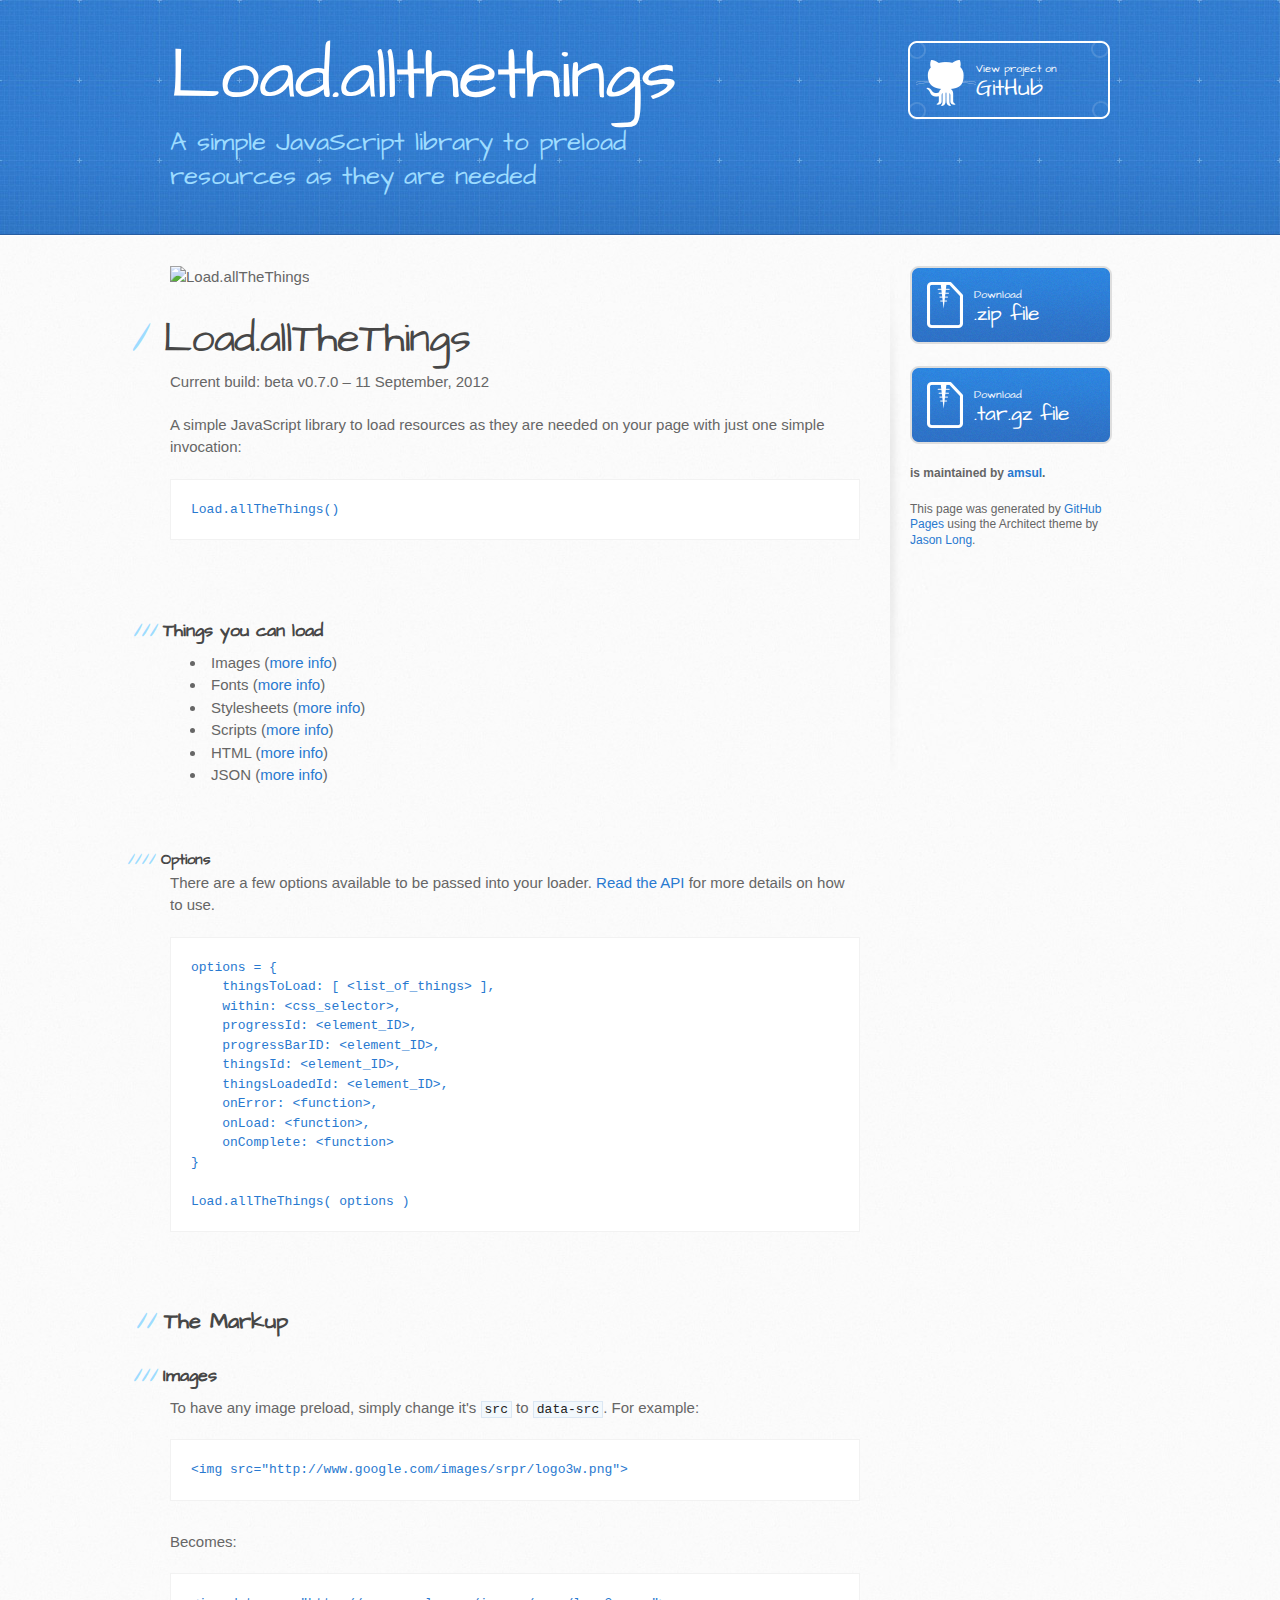
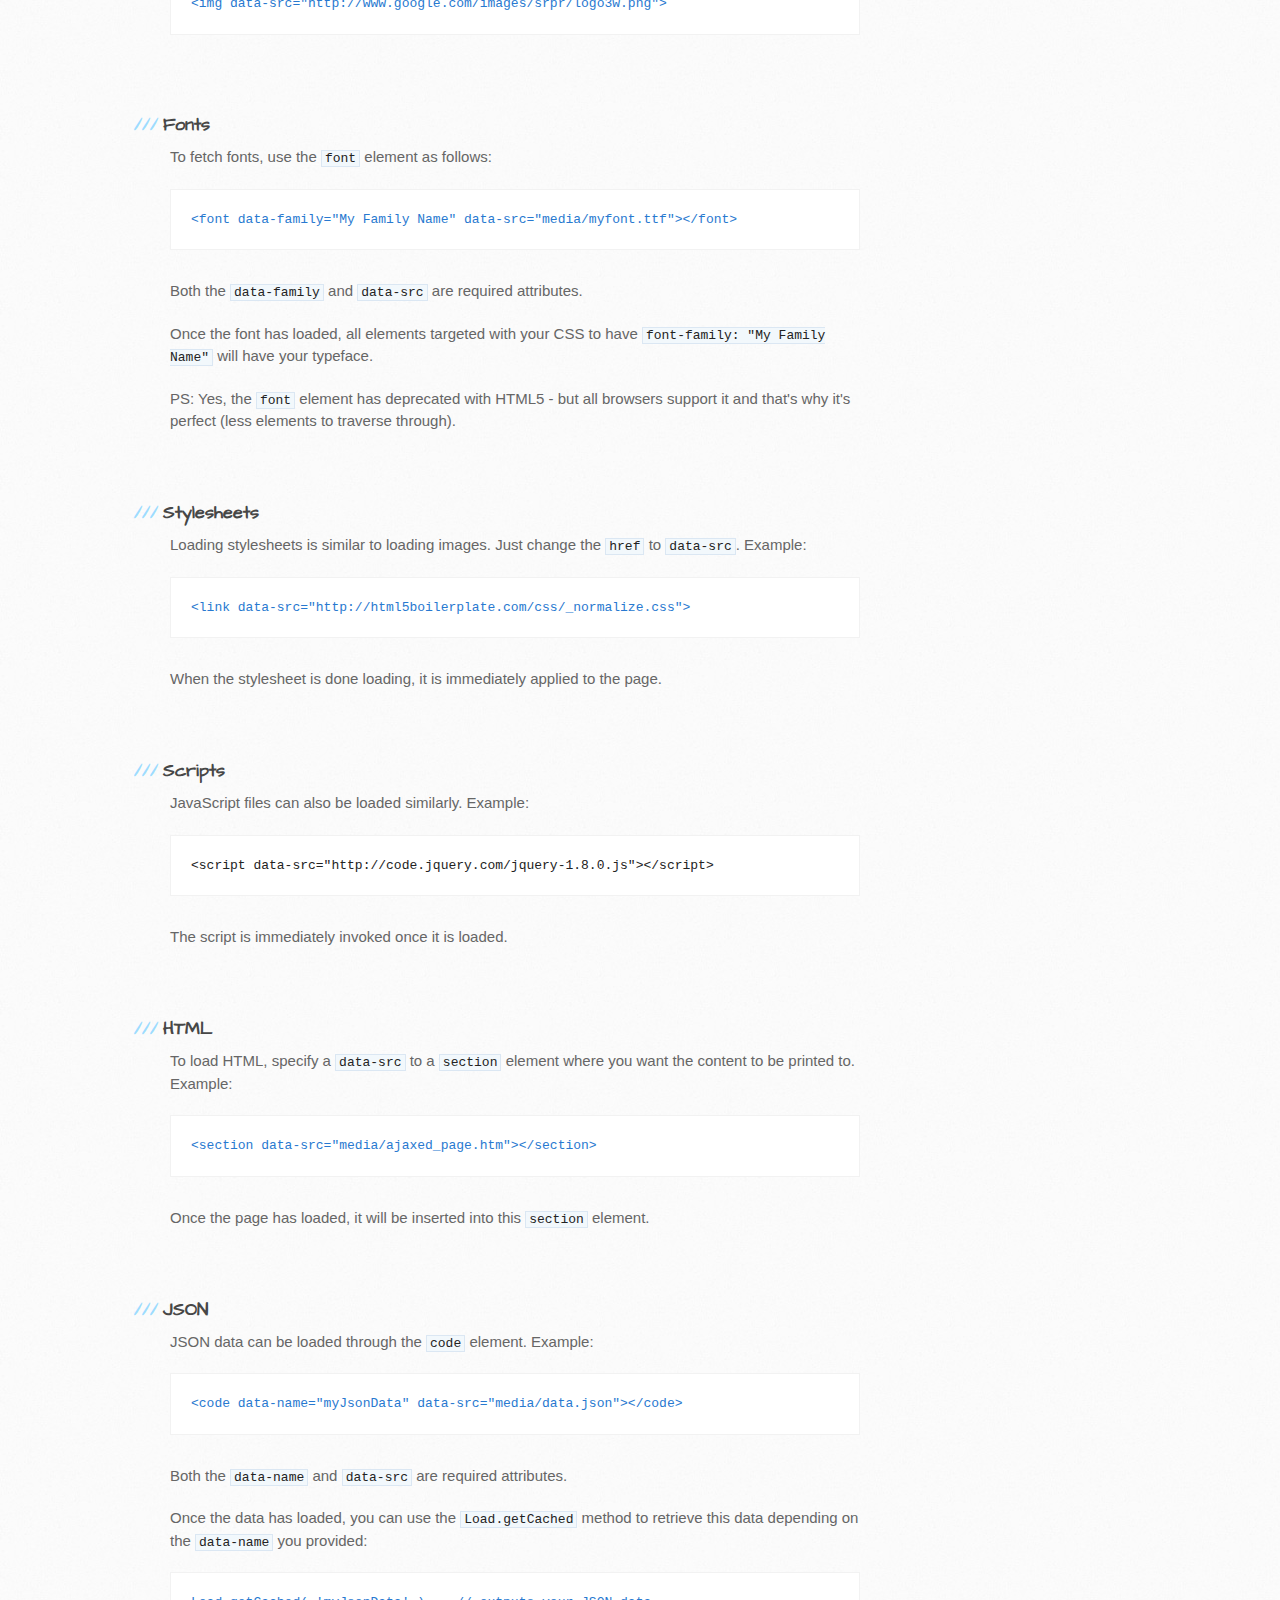
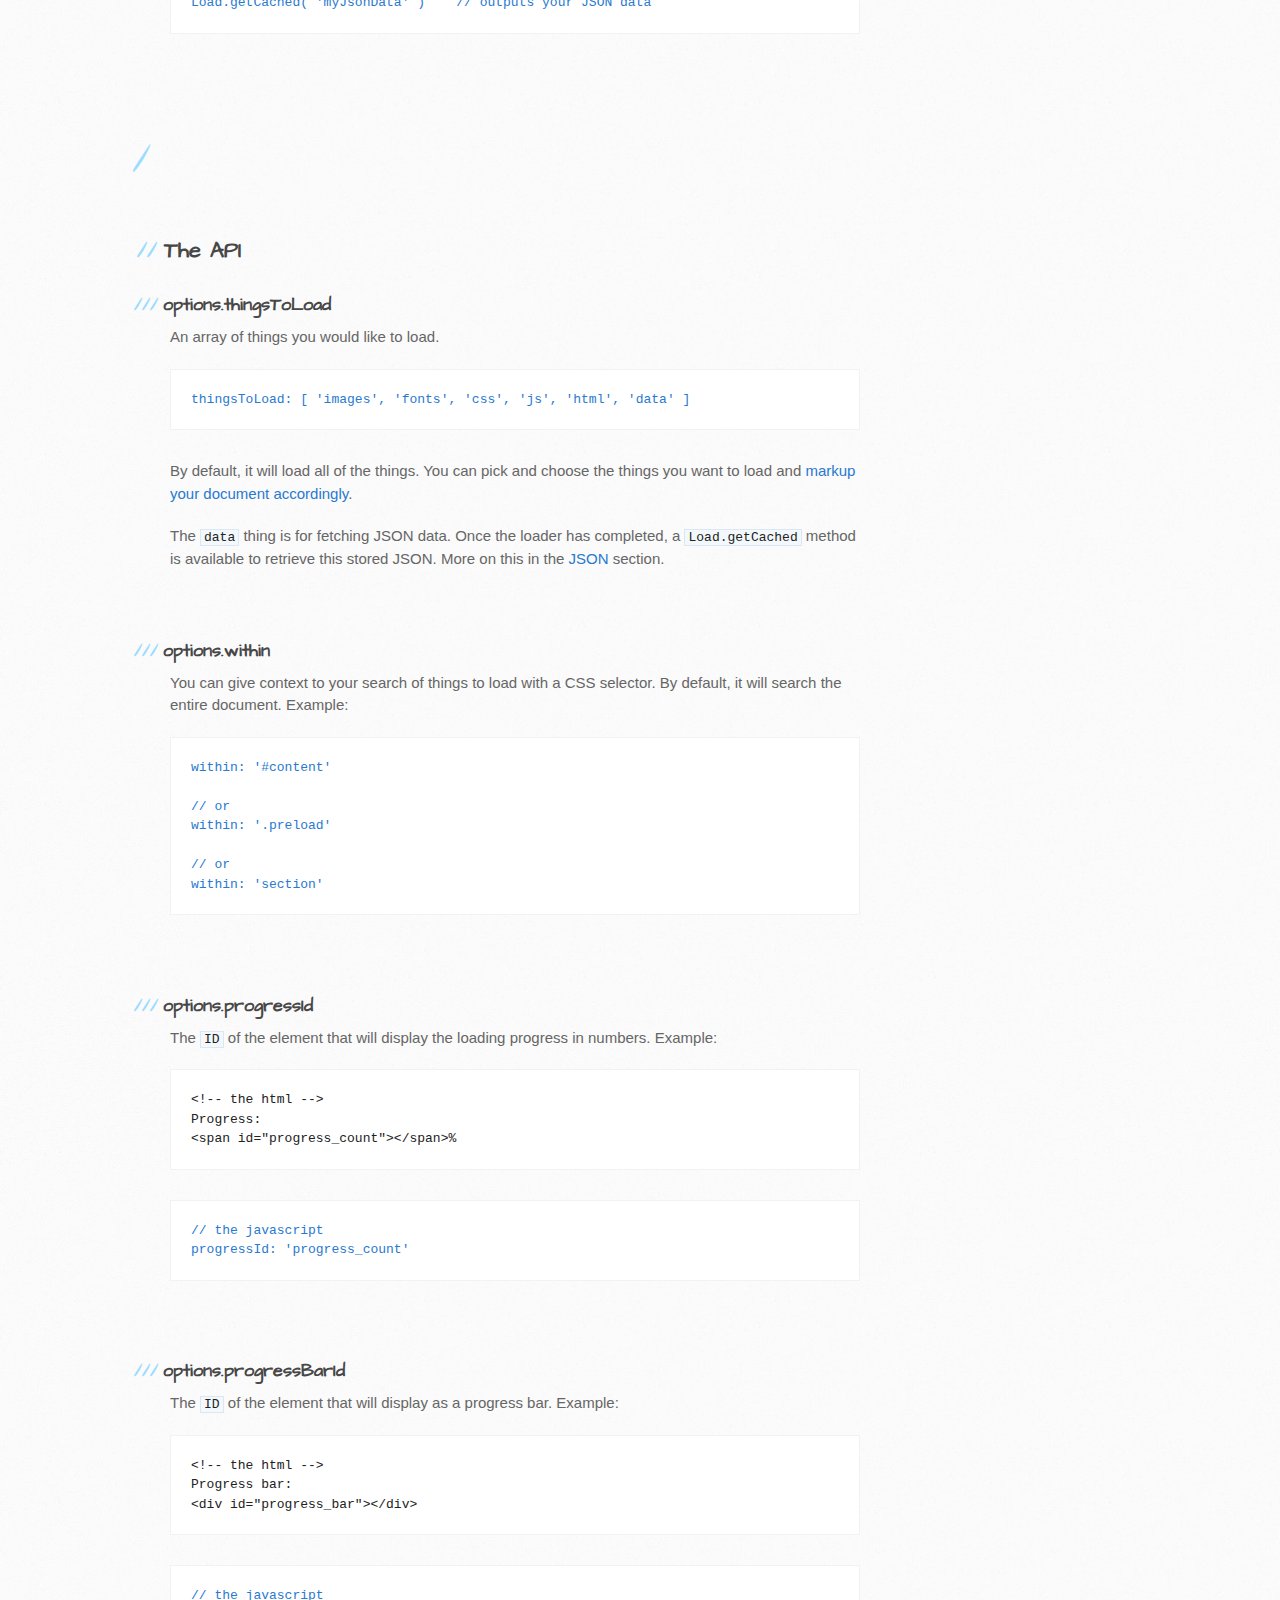
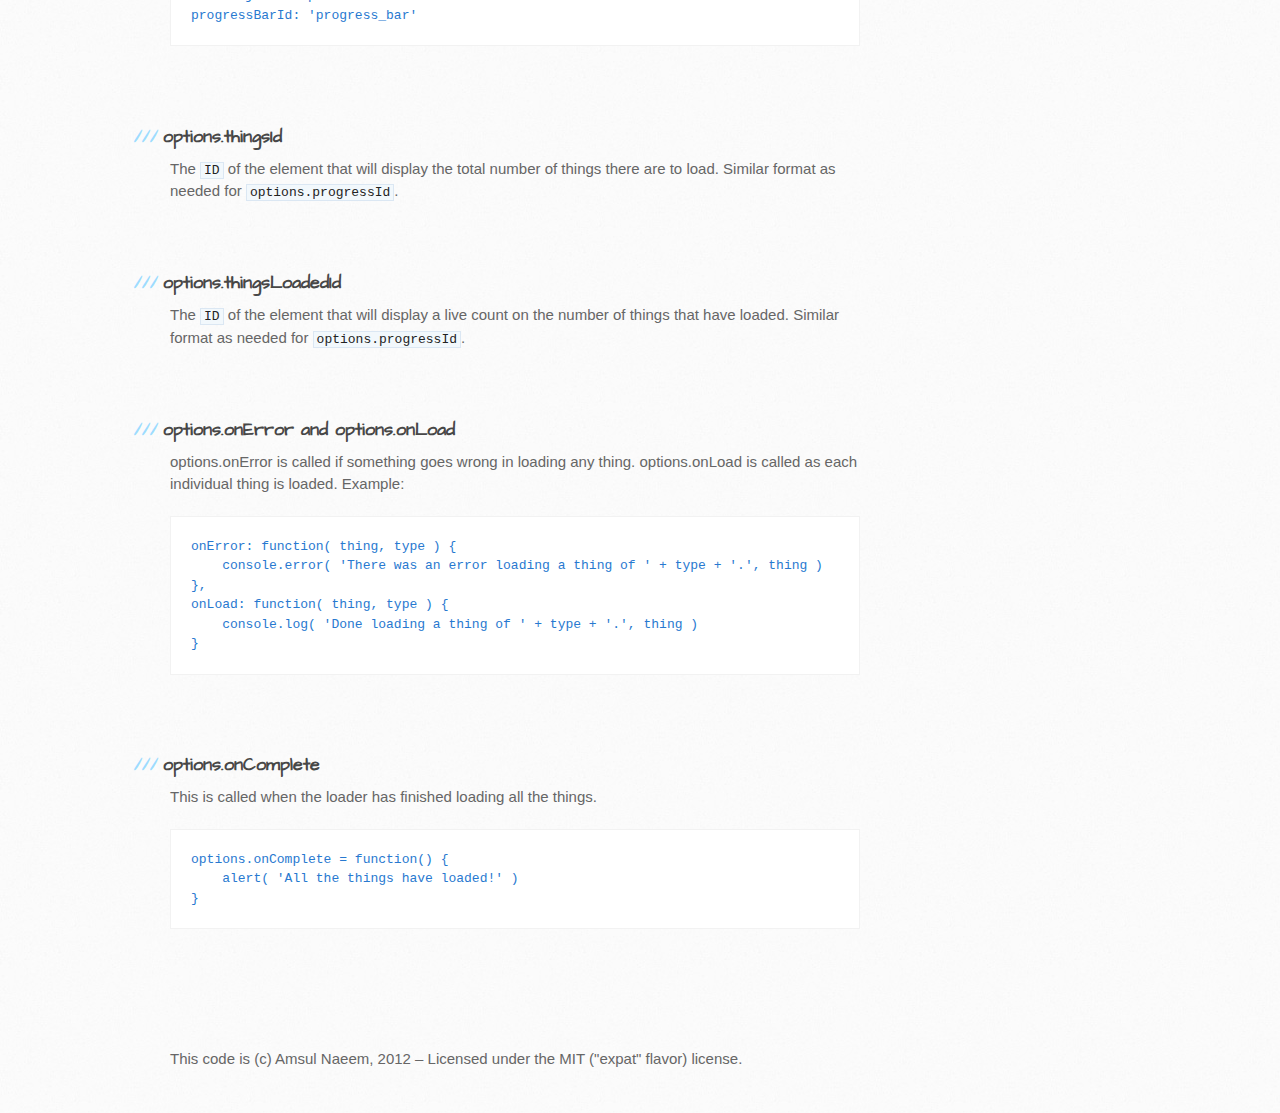
==== index.html @ 2f96700c "Create gh-pages branch via GitHub" ====
<!DOCTYPE html>
<html>
  <head>
    <meta charset='utf-8'>
    <meta http-equiv="X-UA-Compatible" content="chrome=1">
    <meta name="viewport" content="width=device-width, initial-scale=1, maximum-scale=1">
    <link href='https://fonts.googleapis.com/css?family=Architects+Daughter' rel='stylesheet' type='text/css'>
    <link rel="stylesheet" type="text/css" href="stylesheets/stylesheet.css" media="screen" />
    <link rel="stylesheet" type="text/css" href="stylesheets/pygment_trac.css" media="screen" />
    <link rel="stylesheet" type="text/css" href="stylesheets/print.css" media="print" />

    <!--[if lt IE 9]>
    <script src="//html5shiv.googlecode.com/svn/trunk/html5.js"></script>
    <![endif]-->

    <title>Load.allthethings by amsul</title>
  </head>

  <body>
    <header>
      <div class="inner">
        <h1>Load.allthethings</h1>
        <h2>A simple JavaScript library to preload resources as they are needed</h2>
        <a href="https://github.com/amsul/Load.allTheThings" class="button"><small>View project on</small>GitHub</a>
      </div>
    </header>

    <div id="content-wrapper">
      <div class="inner clearfix">
        <section id="main-content">
          <p><img src="http://i.imgur.com/PdbF7.png" alt="Load.allTheThings"></p>

<h1>Load.allTheThings</h1>

<p>Current build: <em>beta</em> v0.7.0 – 11 September, 2012</p>

<p>A simple JavaScript library to load resources as they are needed on your page with just one simple invocation:</p>

<pre><code>Load.allTheThings()
</code></pre>

<p><br></p>

<h3>Things you can load</h3>

<ul>
<li>
<strong>Images</strong> (<a href="#images">more info</a>)</li>
<li>
<strong>Fonts</strong> (<a href="#fonts">more info</a>)</li>
<li>
<strong>Stylesheets</strong> (<a href="#stylesheets">more info</a>)</li>
<li>
<strong>Scripts</strong> (<a href="#scripts">more info</a>)</li>
<li>
<strong>HTML</strong> (<a href="#html">more info</a>)</li>
<li>
<strong>JSON</strong> (<a href="#json">more info</a>)</li>
</ul><p><br></p>

<h4>Options</h4>

<p>There are a few options available to be passed into your loader. <a href="#the-api">Read the API</a> for more details on how to use.</p>

<pre><code>options = {
    thingsToLoad: [ &lt;list_of_things&gt; ],
    within: &lt;css_selector&gt;,
    progressId: &lt;element_ID&gt;,
    progressBarID: &lt;element_ID&gt;,
    thingsId: &lt;element_ID&gt;,
    thingsLoadedId: &lt;element_ID&gt;,
    onError: &lt;function&gt;,
    onLoad: &lt;function&gt;,
    onComplete: &lt;function&gt;
}

Load.allTheThings( options )
</code></pre>

<p><br></p>

<h2>The Markup</h2>

<h3>Images</h3>

<p>To have any image preload, simply change it's <code>src</code> to <code>data-src</code>. For example:</p>

<pre><code>&lt;img src="http://www.google.com/images/srpr/logo3w.png"&gt;
</code></pre>

<p>Becomes:</p>

<pre><code>&lt;img data-src="http://www.google.com/images/srpr/logo3w.png"&gt;
</code></pre>

<p><br></p>

<h3>Fonts</h3>

<p>To fetch fonts, use the <code>font</code> element as follows:</p>

<pre><code>&lt;font data-family="My Family Name" data-src="media/myfont.ttf"&gt;&lt;/font&gt;
</code></pre>

<p>Both the <code>data-family</code> and <code>data-src</code> are required attributes.</p>

<p>Once the font has loaded, all elements targeted with your CSS to have <code>font-family: "My Family Name"</code> will have your typeface.</p>

<p><sub><strong>PS:</strong> Yes, the <code>font</code> element has deprecated with HTML5 - but all browsers support it and that's why it's perfect (less elements to traverse through).</sub></p>

<p><br></p>

<h3>Stylesheets</h3>

<p>Loading stylesheets is similar to loading images. Just change the <code>href</code> to <code>data-src</code>. Example:</p>

<pre><code>&lt;link data-src="http://html5boilerplate.com/css/_normalize.css"&gt;
</code></pre>

<p>When the stylesheet is done loading, it is immediately applied to the page.</p>

<p><br></p>

<h3>Scripts</h3>

<p>JavaScript files can also be loaded similarly. Example:</p>

<pre>
&lt;script data-src="http://code.jquery.com/jquery-1.8.0.js"&gt;&lt;/script&gt;
</pre>

<p>The script is immediately invoked once it is loaded.</p>

<p><br></p>

<h3>HTML</h3>

<p>To load HTML, specify a <code>data-src</code> to a <code>section</code> element where you want the content to be printed to. Example:</p>

<pre><code>&lt;section data-src="media/ajaxed_page.htm"&gt;&lt;/section&gt;
</code></pre>

<p>Once the page has loaded, it will be inserted into this <code>section</code> element.</p>

<p><br></p>

<h3>JSON</h3>

<p>JSON data can be loaded through the <code>code</code> element. Example:</p>

<pre><code>&lt;code data-name="myJsonData" data-src="media/data.json"&gt;&lt;/code&gt;
</code></pre>

<p>Both the <code>data-name</code> and <code>data-src</code> are required attributes.</p>

<p>Once the data has loaded, you can use the <code>Load.getCached</code> method to retrieve this data depending on the <code>data-name</code> you provided:</p>

<pre><code>Load.getCached( 'myJsonData' )    // outputs your JSON data
</code></pre>

<p><br><br></p>

<h1></h1>

<p><br></p>

<h2>The API</h2>

<h3>options.thingsToLoad</h3>

<p>An array of things you would like to load.</p>

<pre><code>thingsToLoad: [ 'images', 'fonts', 'css', 'js', 'html', 'data' ]
</code></pre>

<p>By default, it will load all of the things. You can pick and choose the things you want to load and <a href="#Markup">markup your document accordingly</a>.</p>

<p>The <code>data</code> thing is for fetching JSON data. Once the loader has completed, a <code>Load.getCached</code> method is available to retrieve this stored JSON. More on this in the <a href="#JSON">JSON</a> section.</p>

<p><br></p>

<h3>options.within</h3>

<p>You can give context to your search of things to load with a CSS selector. By default, it will search the entire document. Example:</p>

<pre><code>within: '#content'

// or
within: '.preload'

// or
within: 'section'
</code></pre>

<p><br></p>

<h3>options.progressId</h3>

<p>The <code>ID</code> of the element that will display the loading progress in numbers. Example:</p>

<pre>
&lt;!-- the html --&gt;
Progress:
&lt;span id="progress_count"&gt;&lt;/span&gt;%
</pre>

<pre><code>// the javascript
progressId: 'progress_count'
</code></pre>

<p><br></p>

<h3>options.progressBarId</h3>

<p>The <code>ID</code> of the element that will display as a progress bar. Example:</p>

<pre>
&lt;!-- the html --&gt;
Progress bar:
&lt;div id="progress_bar"&gt;&lt;/div&gt;
</pre>

<pre><code>// the javascript
progressBarId: 'progress_bar'
</code></pre>

<p><br></p>

<h3>options.thingsId</h3>

<p>The <code>ID</code> of the element that will display the total number of things there are to load. Similar format as needed for <code>options.progressId</code>.</p>

<p><br></p>

<h3>options.thingsLoadedId</h3>

<p>The <code>ID</code> of the element that will display a live count on the number of things that have loaded. Similar format as needed for <code>options.progressId</code>.</p>

<p><br></p>

<h3>options.onError and options.onLoad</h3>

<p><strong>options.onError</strong> is called if something goes wrong in loading any thing. <strong>options.onLoad</strong> is called as each individual thing is loaded. Example:</p>

<pre><code>onError: function( thing, type ) {
    console.error( 'There was an error loading a thing of ' + type + '.', thing )
},
onLoad: function( thing, type ) {
    console.log( 'Done loading a thing of ' + type + '.', thing )
}
</code></pre>

<p><br></p>

<h3>options.onComplete</h3>

<p>This is called when the loader has finished loading all the things.</p>

<pre><code>options.onComplete = function() {
    alert( 'All the things have loaded!' )
}
</code></pre>

<p><br><br></p>

<hr><p>This code is (c) Amsul Naeem, 2012 – Licensed under the MIT ("expat" flavor) license.</p>
        </section>

        <aside id="sidebar">
          <a href="https://github.com/amsul/Load.allTheThings/zipball/master" class="button">
            <small>Download</small>
            .zip file
          </a>
          <a href="https://github.com/amsul/Load.allTheThings/tarball/master" class="button">
            <small>Download</small>
            .tar.gz file
          </a>

          <p class="repo-owner"><a href="https://github.com/amsul/Load.allTheThings"></a> is maintained by <a href="https://github.com/amsul">amsul</a>.</p>

          <p>This page was generated by <a href="pages.github.com">GitHub Pages</a> using the Architect theme by <a href="http://twitter.com/jasonlong">Jason Long</a>.</p>
        </aside>
      </div>
    </div>

            <script type="text/javascript">
            var gaJsHost = (("https:" == document.location.protocol) ? "https://ssl." : "http://www.");
            document.write(unescape("%3Cscript src='" + gaJsHost + "google-analytics.com/ga.js' type='text/javascript'%3E%3C/script%3E"));
          </script>
          <script type="text/javascript">
            try {
              var pageTracker = _gat._getTracker("UA-34741130-1");
            pageTracker._trackPageview();
            } catch(err) {}
          </script>

  </body>
</html>
---- stylesheets/stylesheet.css ----
/* http://meyerweb.com/eric/tools/css/reset/ 
   v2.0 | 20110126
   License: none (public domain)
*/
html, body, div, span, applet, object, iframe,
h1, h2, h3, h4, h5, h6, p, blockquote, pre,
a, abbr, acronym, address, big, cite, code,
del, dfn, em, img, ins, kbd, q, s, samp,
small, strike, strong, sub, sup, tt, var,
b, u, i, center,
dl, dt, dd, ol, ul, li,
fieldset, form, label, legend,
table, caption, tbody, tfoot, thead, tr, th, td,
article, aside, canvas, details, embed, 
figure, figcaption, footer, header, hgroup, 
menu, nav, output, ruby, section, summary,
time, mark, audio, video {
	margin: 0;
	padding: 0;
	border: 0;
	font-size: 100%;
	font: inherit;
	vertical-align: baseline;
}
/* HTML5 display-role reset for older browsers */
article, aside, details, figcaption, figure, 
footer, header, hgroup, menu, nav, section {
	display: block;
}
body {
	line-height: 1;
}
ol, ul {
	list-style: none;
}
blockquote, q {
	quotes: none;
}
blockquote:before, blockquote:after,
q:before, q:after {
	content: '';
	content: none;
}
table {
	border-collapse: collapse;
	border-spacing: 0;
}

/* LAYOUT STYLES */
body {
  font-size: 15px;
  line-height: 1.5; 
  background: #fafafa url(../images/body-bg.jpg) 0 0 repeat;
  font-family: 'Helvetica Neue', Helvetica, Arial, serif;
  font-weight: 400;
  color: #666;
}

a {
  color: #2879d0;
}
a:hover {
  color: #2268b2;
}

header {
  padding-top: 40px;
  padding-bottom: 40px;
  font-family: 'Architects Daughter', 'Helvetica Neue', Helvetica, Arial, serif; 
  background: #2e7bcf url(../images/header-bg.jpg) 0 0 repeat-x;
  border-bottom: solid 1px #275da1;
}

header h1 {
  letter-spacing: -1px;
  font-size: 72px;
  color: #fff;
  line-height: 1;
  margin-bottom: 0.2em;
  width: 540px;
}

header h2 {
  font-size: 26px;
  color: #9ddcff;
  font-weight: normal;
  line-height: 1.3;
  width: 540px;
  letter-spacing: 0;
}

.inner {
  position: relative;
  width: 940px;
  margin: 0 auto;
}

#content-wrapper {
  border-top: solid 1px #fff;
  padding-top: 30px;
}

#main-content {
  width: 690px;
  float: left;
}

#main-content img {
  max-width: 100%;
}

aside#sidebar {
  width: 200px;
  padding-left: 20px;
  min-height: 504px;
  float: right;
  background: transparent url(../images/sidebar-bg.jpg) 0 0 no-repeat;
  font-size: 12px;
  line-height: 1.3;
}

aside#sidebar p.repo-owner,
aside#sidebar p.repo-owner a {
  font-weight: bold;
}

#downloads {
  margin-bottom: 40px;
}

a.button {
  width: 134px;
  height: 58px;
  line-height: 1.2;
  font-size: 23px;
  color: #fff;
  padding-left: 68px;
  padding-top: 22px;
  font-family: 'Architects Daughter', 'Helvetica Neue', Helvetica, Arial, serif; 
}
a.button small {
  display: block;
  font-size: 11px;
}
header a.button {
  position: absolute;
  right: 0;
  top: 0;
  background: transparent url(../images/github-button.png) 0 0 no-repeat;
}
aside a.button {
  width: 138px;
  padding-left: 64px;
  display: block;
  background: transparent url(../images/download-button.png) 0 0 no-repeat;
  margin-bottom: 20px;
  font-size: 21px;
}

code, pre {
  font-family: Monaco, "Bitstream Vera Sans Mono", "Lucida Console", Terminal, monospace;
  color: #222;
  margin-bottom: 30px;
  font-size: 13px;
}

code {
  background-color: #f2f8fc;
  border: solid 1px #dbe7f3;
  padding: 0 3px;
}

pre {
  padding: 20px;
  background: #fff;
  text-shadow: none;
  overflow: auto;
  border: solid 1px #f2f2f2;
}
pre code {
  color: #2879d0;
  background-color: #fff;
  border: none;
  padding: 0;
}

ul, ol, dl {
  margin-bottom: 20px;
}


/* COMMON STYLES */

hr {
  height: 1px;
  line-height: 1px;
  margin-top: 1em;
  padding-bottom: 1em;
  border: none;
  background: transparent url('../images/hr.png') 0 0 no-repeat;
}

table {
  width: 100%;
  border: 1px solid #ebebeb;
}

th {
  font-weight: 500;
}

td {
  border: 1px solid #ebebeb;
  text-align: center; 
  font-weight: 300;
}

form {
  background: #f2f2f2;
  padding: 20px;
  
}


/* GENERAL ELEMENT TYPE STYLES */

#main-content h1 {
  font-family: 'Architects Daughter', 'Helvetica Neue', Helvetica, Arial, serif; 
  font-size: 2.8em;
  letter-spacing: -1px;
  color: #474747;
} 

#main-content h1:before {
  content: "/";
  color: #9ddcff;
  padding-right: 0.3em;
  margin-left: -0.9em;
}

#main-content h2 {
  font-family: 'Architects Daughter', 'Helvetica Neue', Helvetica, Arial, serif; 
  font-size: 22px;
  font-weight: bold;
  margin-bottom: 8px;
  color: #474747;
} 
#main-content h2:before {
  content: "//";
  color: #9ddcff;
  padding-right: 0.3em;
  margin-left: -1.5em;
}

#main-content h3 {
  font-family: 'Architects Daughter', 'Helvetica Neue', Helvetica, Arial, serif; 
  font-size: 18px;
  font-weight: bold;
  margin-top: 24px;
  margin-bottom: 8px;
  color: #474747;
} 
 
#main-content h3:before {
  content: "///";
  color: #9ddcff;
  padding-right: 0.3em;
  margin-left: -2em;
}

#main-content h4 {
  font-family: 'Architects Daughter', 'Helvetica Neue', Helvetica, Arial, serif; 
  font-size: 15px;
  font-weight: bold;
  color: #474747;
} 

h4:before {
  content: "////";
  color: #9ddcff;
  padding-right: 0.3em;
  margin-left: -2.8em;
}

#main-content h5 {
  font-family: 'Architects Daughter', 'Helvetica Neue', Helvetica, Arial, serif; 
  font-size: 14px;
  color: #474747;
} 
h5:before {
  content: "/////";
  color: #9ddcff;
  padding-right: 0.3em;
  margin-left: -3.2em;
}

#main-content h6 {
  font-family: 'Architects Daughter', 'Helvetica Neue', Helvetica, Arial, serif; 
  font-size: .8em;
  color: #474747;
} 
h6:before {
  content: "//////";
  color: #9ddcff;
  padding-right: 0.3em;
  margin-left: -3.7em;
}

p {
  margin-bottom: 20px;
}
 
a {
  text-decoration: none;
}

p a {
  font-weight: 400;
}

blockquote {
  font-size: 1.6em;
  border-left: 10px solid #e9e9e9;
  margin-bottom: 20px;
  padding: 0 0 0 30px;
}

ul li {
  list-style: disc inside;
  padding-left: 20px;
}

ol li {
  list-style: decimal inside;
  padding-left: 3px;
}

dl dd {
  font-style: italic;
  font-weight: 100;
}

footer {
  background: transparent url('../images/hr.png') 0 0 no-repeat;
  margin-top: 40px;
  padding-top: 20px;
  padding-bottom: 30px;
  font-size: 13px;
  color: #aaa;
}

footer a {
  color: #666;
}
footer a:hover {
  color: #444;
}

/* MISC */
.clearfix:after {
  clear: both;
  content: '.';
  display: block;
  visibility: hidden;
  height: 0;
}

.clearfix {display: inline-block;}
* html .clearfix {height: 1%;}
.clearfix {display: block;}

/* #Media Queries
================================================== */

/* Smaller than standard 960 (devices and browsers) */
@media only screen and (max-width: 959px) {}

/* Tablet Portrait size to standard 960 (devices and browsers) */
@media only screen and (min-width: 768px) and (max-width: 959px) {
  .inner {
    width: 740px;
  }
  header h1, header h2 {
    width: 340px;
  }
  header h1 {
    font-size: 60px;
  }
  header h2 {
    font-size: 30px;
  }
  #main-content {
    width: 490px;
  }
  #main-content h1:before,
  #main-content h2:before,
  #main-content h3:before,
  #main-content h4:before,
  #main-content h5:before,
  #main-content h6:before {
    content: none;
    padding-right: 0;
    margin-left: 0;
  }
}

/* All Mobile Sizes (devices and browser) */
@media only screen and (max-width: 767px) {
  .inner {
    width: 93%;
  }
  header {
    padding: 20px 0;
  }
  header .inner {
    position: relative;
  }
  header h1, header h2 {
    width: 100%;
  }
  header h1 {
    font-size: 48px;
  }
  header h2 {
    font-size: 24px;
  }
  header a.button {
    background-image: none;
    width: auto;
    height: auto;
    display: inline-block;
    margin-top: 15px;
    padding: 5px 10px;
    position: relative;
    text-align: center;
    font-size: 13px;
    line-height: 1;
    background-color: #9ddcff;
    color: #2879d0;
    -moz-border-radius: 5px;
    -webkit-border-radius: 5px;                     
    border-radius: 5px;    
  }
  header a.button small {
    font-size: 13px;
    display: inline;
  }
  #main-content,
  aside#sidebar {
    float: none;
    width: 100% ! important;
  }
  aside#sidebar {
    background-image: none;
    margin-top: 20px;
    border-top: solid 1px #ddd;
    padding: 20px 0;
    min-height: 0;
  }
  aside#sidebar a.button {
    display: none;
  }
  #main-content h1:before,
  #main-content h2:before,
  #main-content h3:before,
  #main-content h4:before,
  #main-content h5:before,
  #main-content h6:before {
    content: none;
    padding-right: 0;
    margin-left: 0;
  }
}

/* Mobile Landscape Size to Tablet Portrait (devices and browsers) */
@media only screen and (min-width: 480px) and (max-width: 767px) {}

/* Mobile Portrait Size to Mobile Landscape Size (devices and browsers) */
@media only screen and (max-width: 479px) {}
---- stylesheets/pygment_trac.css ----
.highlight  { background: #ffffff; }
.highlight .c { color: #999988; font-style: italic } /* Comment */
.highlight .err { color: #a61717; background-color: #e3d2d2 } /* Error */
.highlight .k { font-weight: bold } /* Keyword */
.highlight .o { font-weight: bold } /* Operator */
.highlight .cm { color: #999988; font-style: italic } /* Comment.Multiline */
.highlight .cp { color: #999999; font-weight: bold } /* Comment.Preproc */
.highlight .c1 { color: #999988; font-style: italic } /* Comment.Single */
.highlight .cs { color: #999999; font-weight: bold; font-style: italic } /* Comment.Special */
.highlight .gd { color: #000000; background-color: #ffdddd } /* Generic.Deleted */
.highlight .gd .x { color: #000000; background-color: #ffaaaa } /* Generic.Deleted.Specific */
.highlight .ge { font-style: italic } /* Generic.Emph */
.highlight .gr { color: #aa0000 } /* Generic.Error */
.highlight .gh { color: #999999 } /* Generic.Heading */
.highlight .gi { color: #000000; background-color: #ddffdd } /* Generic.Inserted */
.highlight .gi .x { color: #000000; background-color: #aaffaa } /* Generic.Inserted.Specific */
.highlight .go { color: #888888 } /* Generic.Output */
.highlight .gp { color: #555555 } /* Generic.Prompt */
.highlight .gs { font-weight: bold } /* Generic.Strong */
.highlight .gu { color: #800080; font-weight: bold; } /* Generic.Subheading */
.highlight .gt { color: #aa0000 } /* Generic.Traceback */
.highlight .kc { font-weight: bold } /* Keyword.Constant */
.highlight .kd { font-weight: bold } /* Keyword.Declaration */
.highlight .kn { font-weight: bold } /* Keyword.Namespace */
.highlight .kp { font-weight: bold } /* Keyword.Pseudo */
.highlight .kr { font-weight: bold } /* Keyword.Reserved */
.highlight .kt { color: #445588; font-weight: bold } /* Keyword.Type */
.highlight .m { color: #009999 } /* Literal.Number */
.highlight .s { color: #d14 } /* Literal.String */
.highlight .na { color: #008080 } /* Name.Attribute */
.highlight .nb { color: #0086B3 } /* Name.Builtin */
.highlight .nc { color: #445588; font-weight: bold } /* Name.Class */
.highlight .no { color: #008080 } /* Name.Constant */
.highlight .ni { color: #800080 } /* Name.Entity */
.highlight .ne { color: #990000; font-weight: bold } /* Name.Exception */
.highlight .nf { color: #990000; font-weight: bold } /* Name.Function */
.highlight .nn { color: #555555 } /* Name.Namespace */
.highlight .nt { color: #000080 } /* Name.Tag */
.highlight .nv { color: #008080 } /* Name.Variable */
.highlight .ow { font-weight: bold } /* Operator.Word */
.highlight .w { color: #bbbbbb } /* Text.Whitespace */
.highlight .mf { color: #009999 } /* Literal.Number.Float */
.highlight .mh { color: #009999 } /* Literal.Number.Hex */
.highlight .mi { color: #009999 } /* Literal.Number.Integer */
.highlight .mo { color: #009999 } /* Literal.Number.Oct */
.highlight .sb { color: #d14 } /* Literal.String.Backtick */
.highlight .sc { color: #d14 } /* Literal.String.Char */
.highlight .sd { color: #d14 } /* Literal.String.Doc */
.highlight .s2 { color: #d14 } /* Literal.String.Double */
.highlight .se { color: #d14 } /* Literal.String.Escape */
.highlight .sh { color: #d14 } /* Literal.String.Heredoc */
.highlight .si { color: #d14 } /* Literal.String.Interpol */
.highlight .sx { color: #d14 } /* Literal.String.Other */
.highlight .sr { color: #009926 } /* Literal.String.Regex */
.highlight .s1 { color: #d14 } /* Literal.String.Single */
.highlight .ss { color: #990073 } /* Literal.String.Symbol */
.highlight .bp { color: #999999 } /* Name.Builtin.Pseudo */
.highlight .vc { color: #008080 } /* Name.Variable.Class */
.highlight .vg { color: #008080 } /* Name.Variable.Global */
.highlight .vi { color: #008080 } /* Name.Variable.Instance */
.highlight .il { color: #009999 } /* Literal.Number.Integer.Long */

.type-csharp .highlight .k { color: #0000FF }
.type-csharp .highlight .kt { color: #0000FF }
.type-csharp .highlight .nf { color: #000000; font-weight: normal }
.type-csharp .highlight .nc { color: #2B91AF }
.type-csharp .highlight .nn { color: #000000 }
.type-csharp .highlight .s { color: #A31515 }
.type-csharp .highlight .sc { color: #A31515 }
---- stylesheets/print.css ----
html, body, div, span, applet, object, iframe,
h1, h2, h3, h4, h5, h6, p, blockquote, pre,
a, abbr, acronym, address, big, cite, code,
del, dfn, em, img, ins, kbd, q, s, samp,
small, strike, strong, sub, sup, tt, var,
b, u, i, center,
dl, dt, dd, ol, ul, li,
fieldset, form, label, legend,
table, caption, tbody, tfoot, thead, tr, th, td,
article, aside, canvas, details, embed, 
figure, figcaption, footer, header, hgroup, 
menu, nav, output, ruby, section, summary,
time, mark, audio, video {
  margin: 0;
  padding: 0;
  border: 0;
  font-size: 100%;
  font: inherit;
  vertical-align: baseline;
}
/* HTML5 display-role reset for older browsers */
article, aside, details, figcaption, figure, 
footer, header, hgroup, menu, nav, section {
  display: block;
}
body {
  line-height: 1;
}
ol, ul {
  list-style: none;
}
blockquote, q {
  quotes: none;
}
blockquote:before, blockquote:after,
q:before, q:after {
  content: '';
  content: none;
}
table {
  border-collapse: collapse;
  border-spacing: 0;
}
body {
  font-size: 13px;
  line-height: 1.5; 
  font-family: 'Helvetica Neue', Helvetica, Arial, serif;
  color: #000;
}

a {
  color: #d5000d;
  font-weight: bold;
}

header {
  padding-top: 35px;
  padding-bottom: 10px;
}

header h1 {
  font-weight: bold;
  letter-spacing: -1px;
  font-size: 48px;
  color: #303030;
  line-height: 1.2;
}

header h2 {
  letter-spacing: -1px;
  font-size: 24px;
  color: #aaa;
  font-weight: normal;
  line-height: 1.3;
}
#downloads {
  display: none;
}
#main_content {
  padding-top: 20px;
}

code, pre {
  font-family: Monaco, "Bitstream Vera Sans Mono", "Lucida Console", Terminal;
  color: #222;
  margin-bottom: 30px;
  font-size: 12px;
}

code {
  padding: 0 3px;
}

pre {
  border: solid 1px #ddd;
  padding: 20px;
  overflow: auto;
}
pre code {
  padding: 0;
}

ul, ol, dl {
  margin-bottom: 20px;
}


/* COMMON STYLES */

table {
  width: 100%;
  border: 1px solid #ebebeb;
}

th {
  font-weight: 500;
}

td {
  border: 1px solid #ebebeb;
  text-align: center; 
  font-weight: 300;
}

form {
  background: #f2f2f2;
  padding: 20px;
  
}


/* GENERAL ELEMENT TYPE STYLES */

h1 {
  font-size: 2.8em;
} 

h2 {
  font-size: 22px;
  font-weight: bold;
  color: #303030;
  margin-bottom: 8px;
} 

h3 {
  color: #d5000d;
  font-size: 18px;
  font-weight: bold;
  margin-bottom: 8px;
} 
 
h4 {
  font-size: 16px;
  color: #303030;
  font-weight: bold;
} 

h5 {
  font-size: 1em;
  color: #303030;
} 

h6 {
  font-size: .8em;
  color: #303030;
} 

p {
  font-weight: 300;
  margin-bottom: 20px;
}
 
a {
  text-decoration: none;
}

p a {
  font-weight: 400;
}

blockquote {
  font-size: 1.6em;
  border-left: 10px solid #e9e9e9;
  margin-bottom: 20px;
  padding: 0 0 0 30px;
}

ul li {
  list-style: disc inside;
  padding-left: 20px;
}

ol li {
  list-style: decimal inside;
  padding-left: 3px;
}

dl dd {
  font-style: italic;
  font-weight: 100;
}

footer {
  margin-top: 40px;
  padding-top: 20px;
  padding-bottom: 30px;
  font-size: 13px;
  color: #aaa;
}

footer a {
  color: #666;
}

/* MISC */
.clearfix:after {
  clear: both;
  content: '.';
  display: block;
  visibility: hidden;
  height: 0;
}

.clearfix {display: inline-block;}
* html .clearfix {height: 1%;}
.clearfix {display: block;}
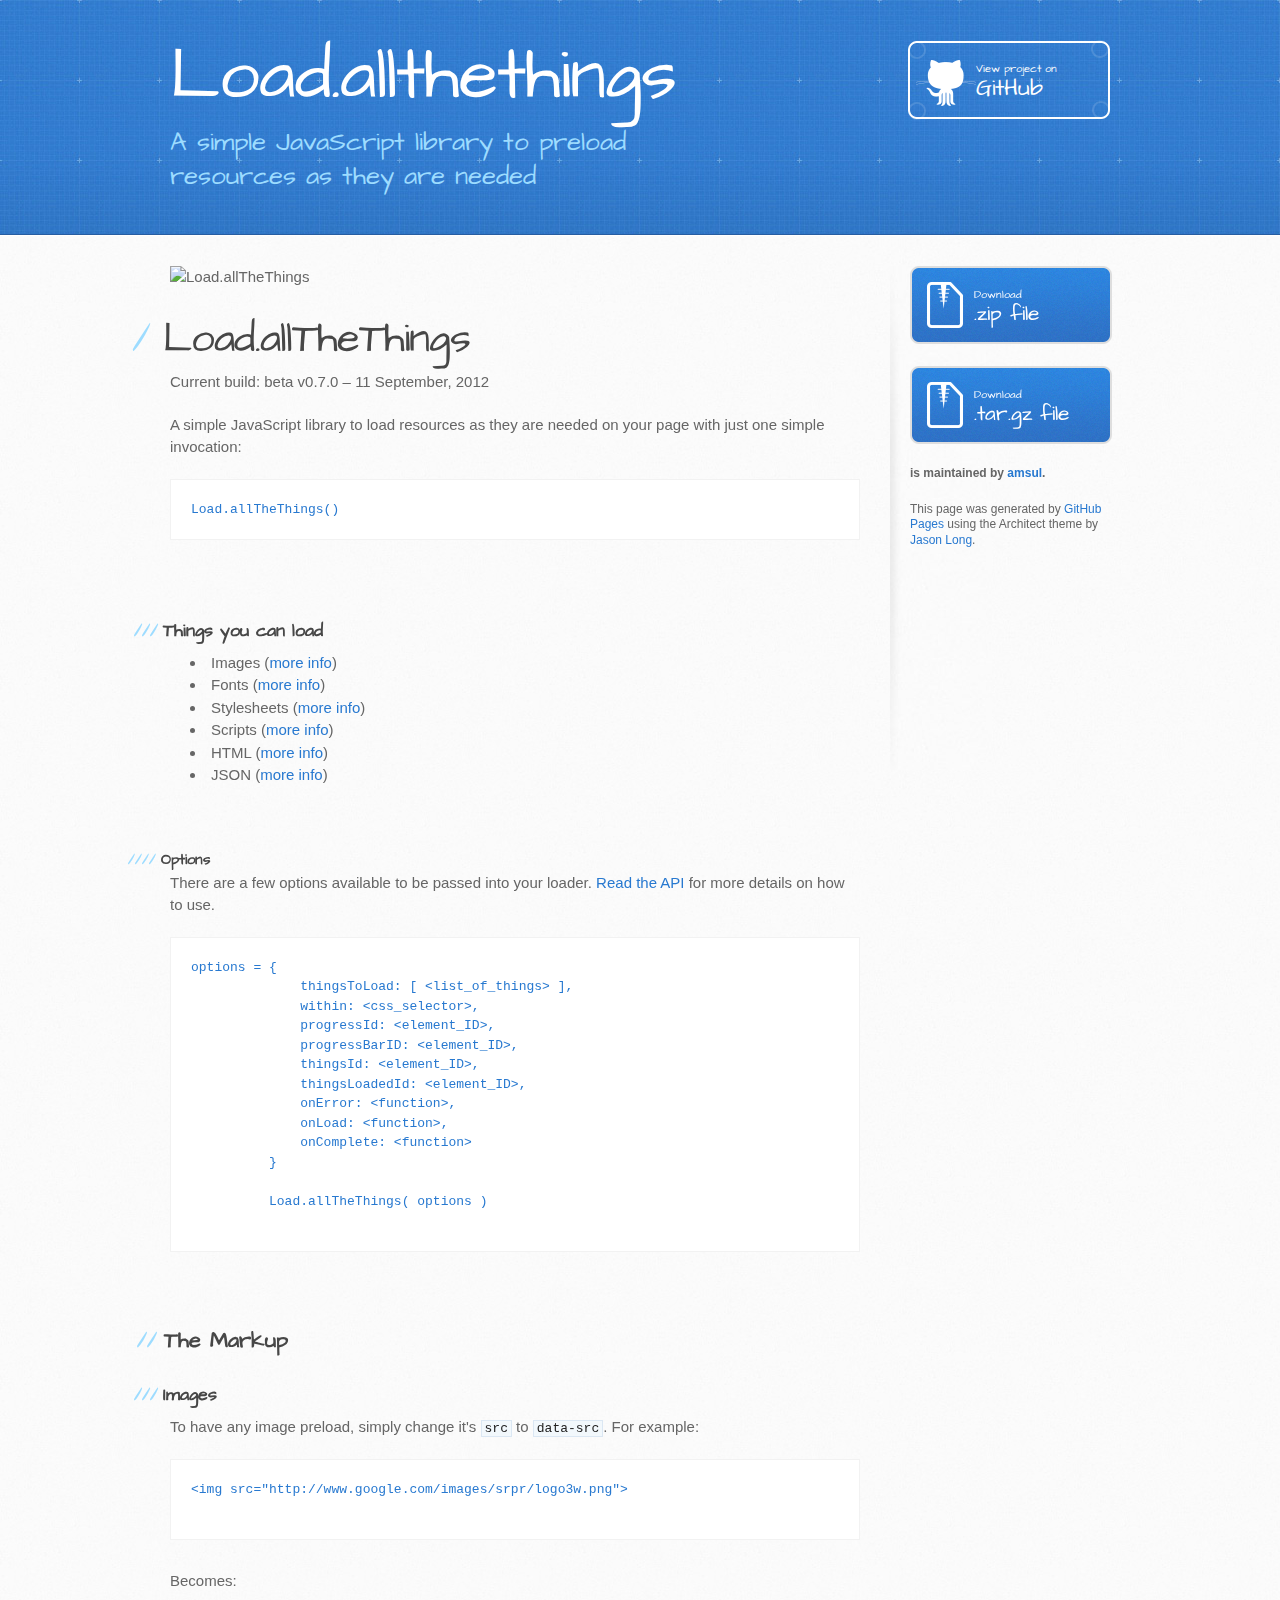
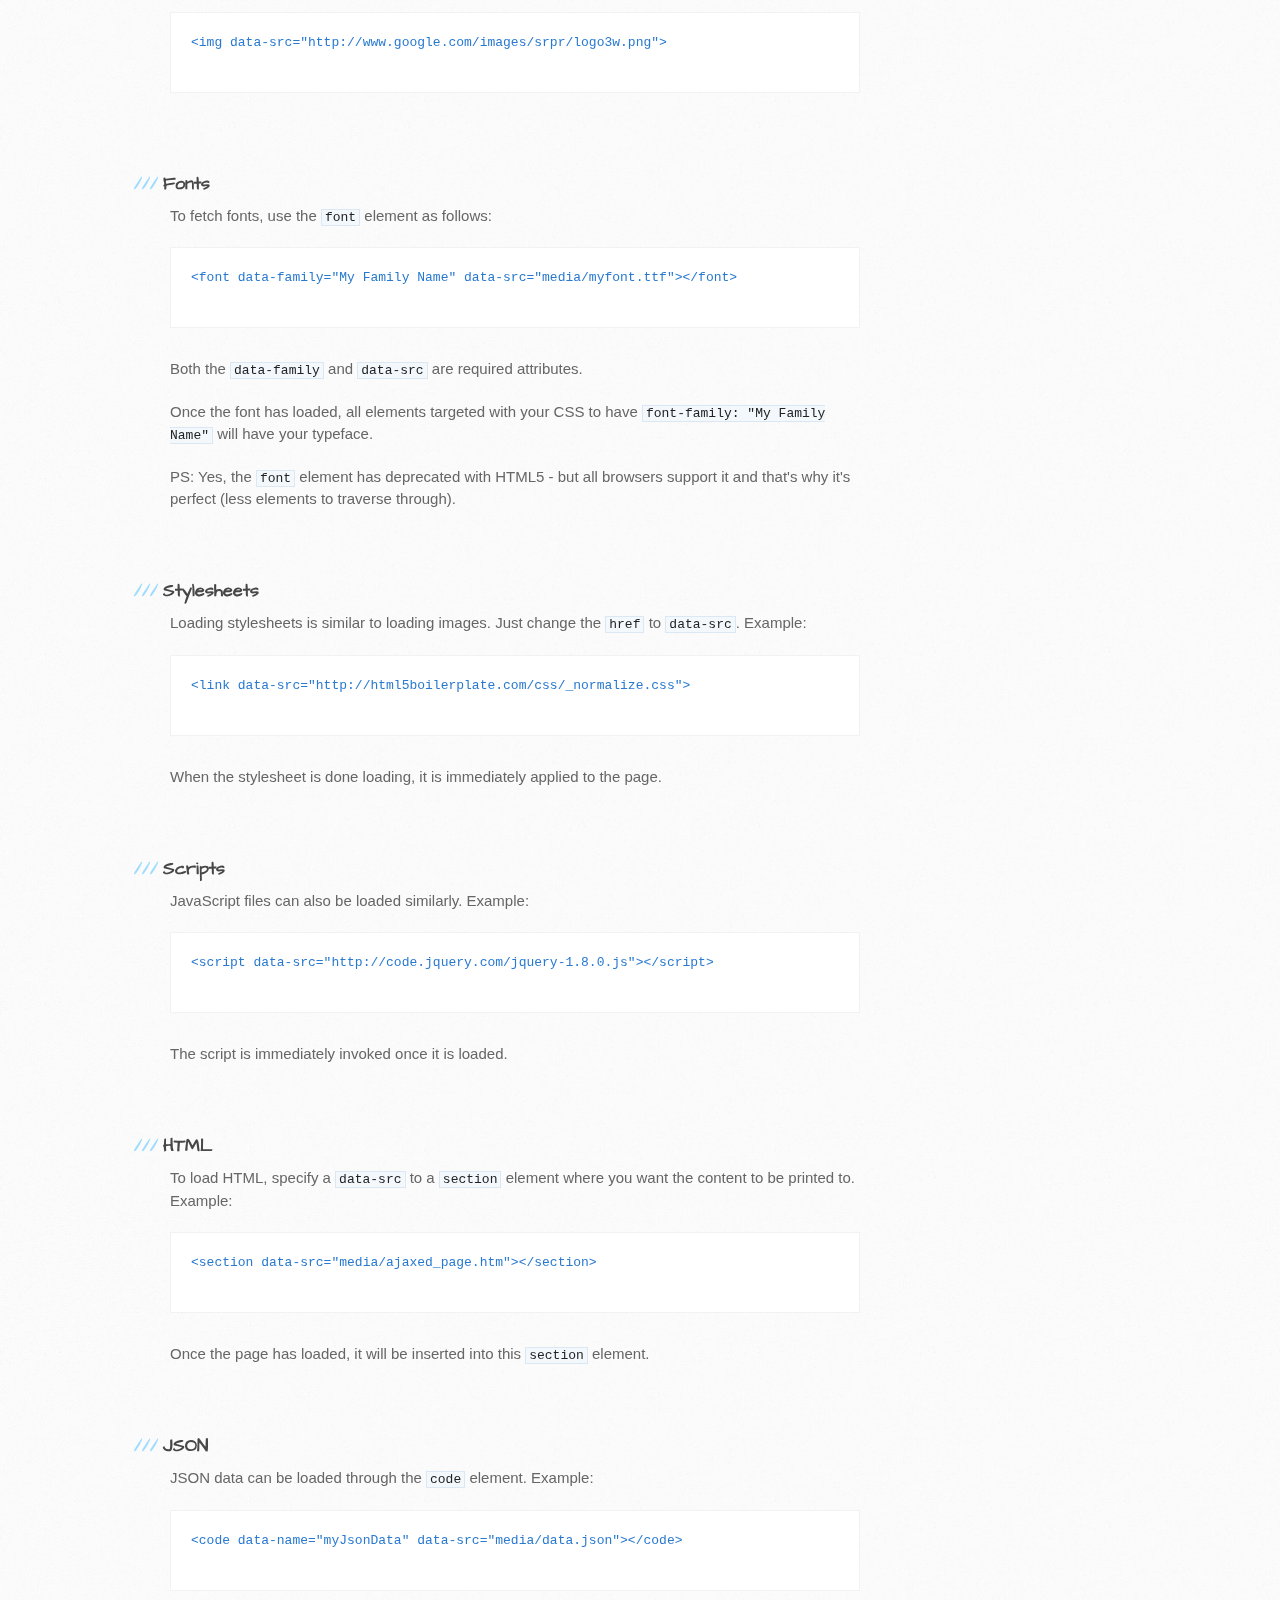
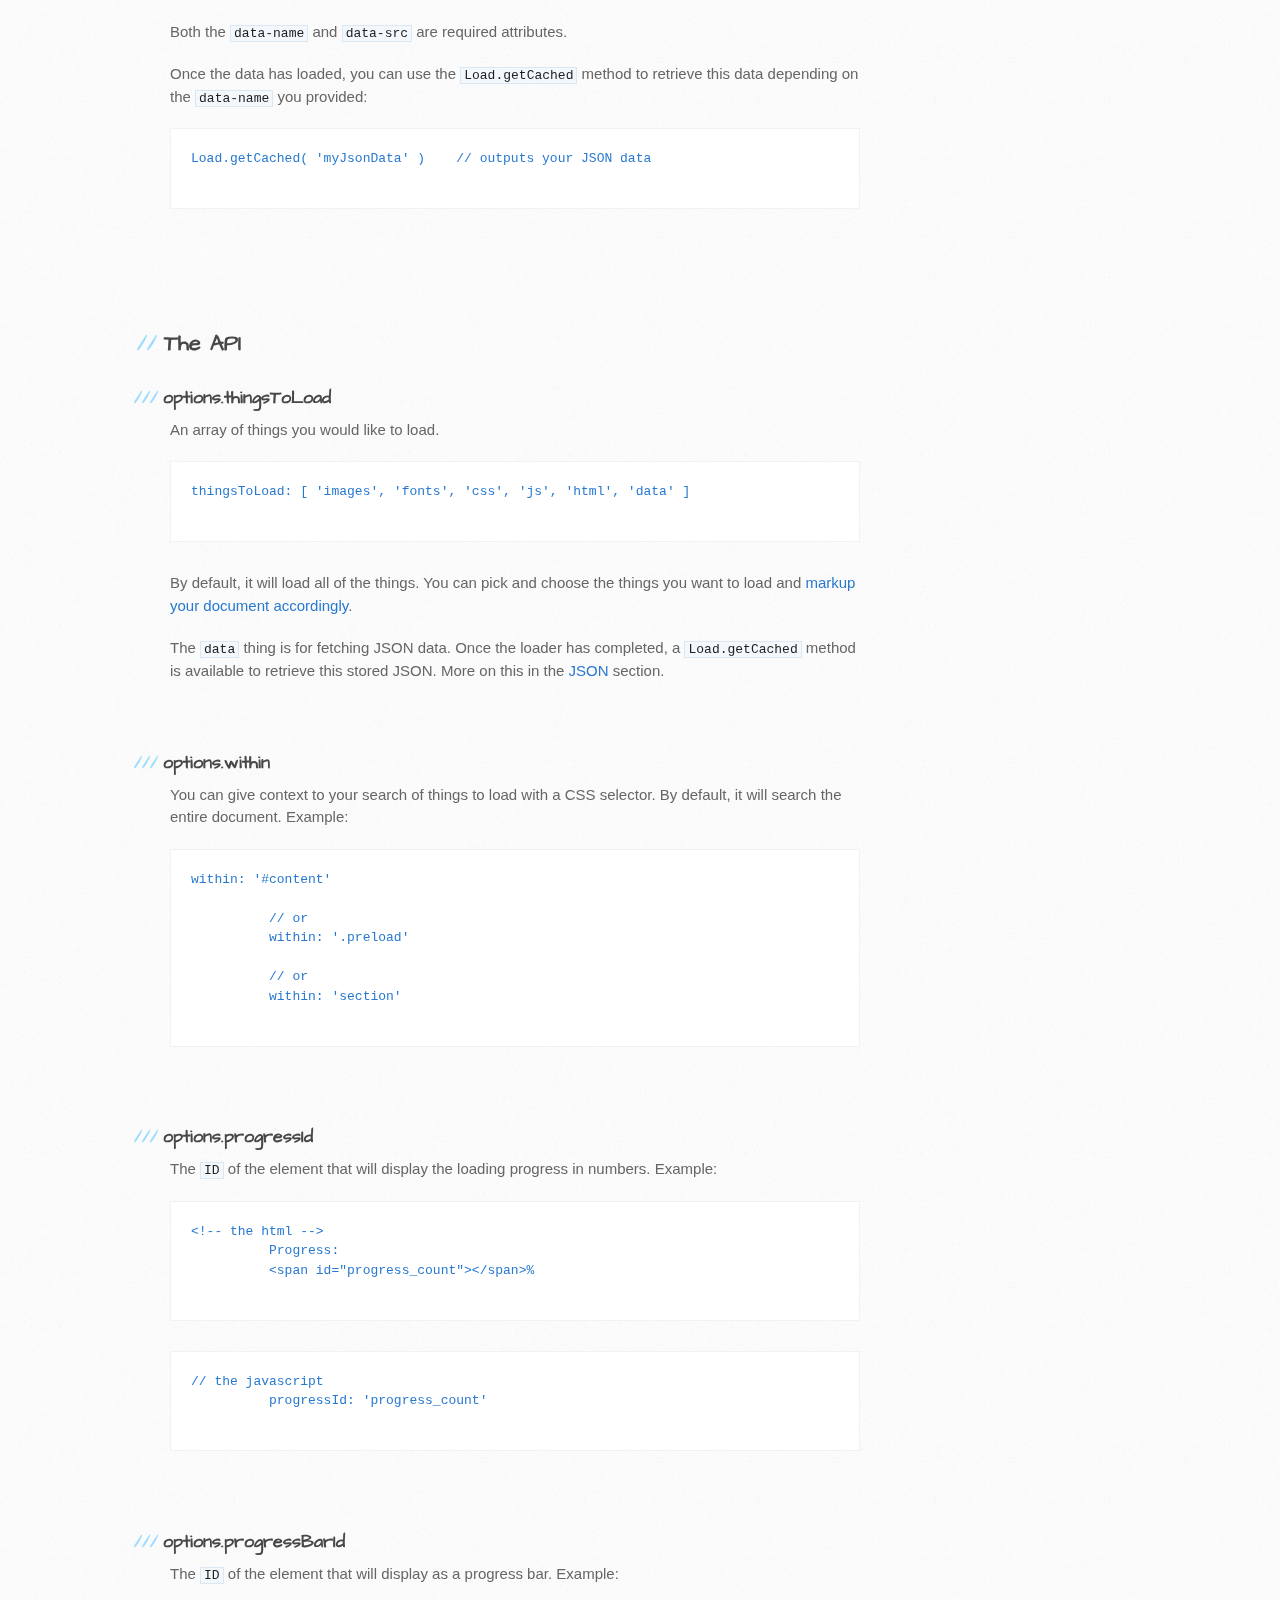
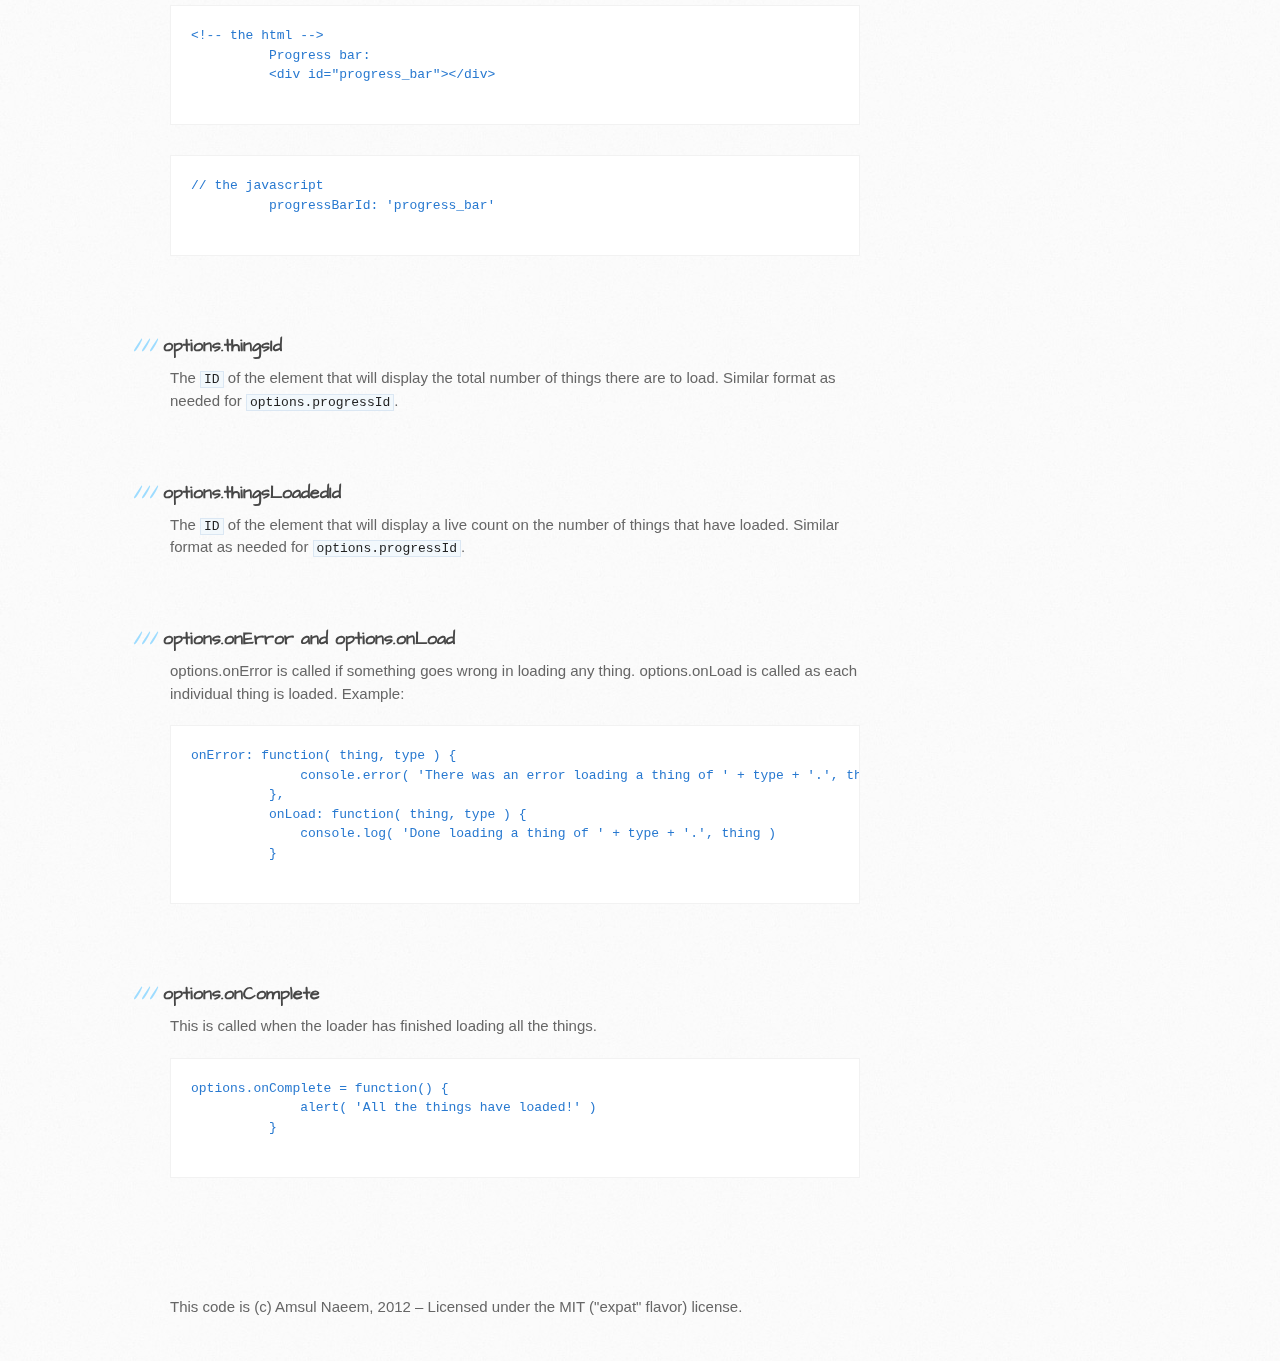
==== commit d7526c18: "markup adjusted" ====
--- a/index.html
+++ b/index.html
@@ -4,10 +4,10 @@
     <meta charset='utf-8'>
     <meta http-equiv="X-UA-Compatible" content="chrome=1">
     <meta name="viewport" content="width=device-width, initial-scale=1, maximum-scale=1">
-    <link href='https://fonts.googleapis.com/css?family=Architects+Daughter' rel='stylesheet' type='text/css'>
-    <link rel="stylesheet" type="text/css" href="stylesheets/stylesheet.css" media="screen" />
-    <link rel="stylesheet" type="text/css" href="stylesheets/pygment_trac.css" media="screen" />
-    <link rel="stylesheet" type="text/css" href="stylesheets/print.css" media="print" />
+    <link href="https://fonts.googleapis.com/css?family=Architects+Daughter" rel="stylesheet" type="text/css">
+    <link rel="stylesheet" type="text/css" href="stylesheets/stylesheet.css" media="screen">
+    <link rel="stylesheet" type="text/css" href="stylesheets/pygment_trac.css" media="screen">
+    <link rel="stylesheet" type="text/css" href="stylesheets/print.css" media="print">
 
     <!--[if lt IE 9]>
     <script src="//html5shiv.googlecode.com/svn/trunk/html5.js"></script>
@@ -30,250 +30,242 @@
         <section id="main-content">
           <p><img src="http://i.imgur.com/PdbF7.png" alt="Load.allTheThings"></p>
 
-<h1>Load.allTheThings</h1>
-
-<p>Current build: <em>beta</em> v0.7.0 – 11 September, 2012</p>
-
-<p>A simple JavaScript library to load resources as they are needed on your page with just one simple invocation:</p>
-
-<pre><code>Load.allTheThings()
-</code></pre>
-
-<p><br></p>
-
-<h3>Things you can load</h3>
-
-<ul>
-<li>
-<strong>Images</strong> (<a href="#images">more info</a>)</li>
-<li>
-<strong>Fonts</strong> (<a href="#fonts">more info</a>)</li>
-<li>
-<strong>Stylesheets</strong> (<a href="#stylesheets">more info</a>)</li>
-<li>
-<strong>Scripts</strong> (<a href="#scripts">more info</a>)</li>
-<li>
-<strong>HTML</strong> (<a href="#html">more info</a>)</li>
-<li>
-<strong>JSON</strong> (<a href="#json">more info</a>)</li>
-</ul><p><br></p>
-
-<h4>Options</h4>
-
-<p>There are a few options available to be passed into your loader. <a href="#the-api">Read the API</a> for more details on how to use.</p>
-
-<pre><code>options = {
-    thingsToLoad: [ &lt;list_of_things&gt; ],
-    within: &lt;css_selector&gt;,
-    progressId: &lt;element_ID&gt;,
-    progressBarID: &lt;element_ID&gt;,
-    thingsId: &lt;element_ID&gt;,
-    thingsLoadedId: &lt;element_ID&gt;,
-    onError: &lt;function&gt;,
-    onLoad: &lt;function&gt;,
-    onComplete: &lt;function&gt;
-}
-
-Load.allTheThings( options )
-</code></pre>
-
-<p><br></p>
-
-<h2>The Markup</h2>
-
-<h3>Images</h3>
-
-<p>To have any image preload, simply change it's <code>src</code> to <code>data-src</code>. For example:</p>
-
-<pre><code>&lt;img src="http://www.google.com/images/srpr/logo3w.png"&gt;
-</code></pre>
-
-<p>Becomes:</p>
-
-<pre><code>&lt;img data-src="http://www.google.com/images/srpr/logo3w.png"&gt;
-</code></pre>
-
-<p><br></p>
-
-<h3>Fonts</h3>
-
-<p>To fetch fonts, use the <code>font</code> element as follows:</p>
-
-<pre><code>&lt;font data-family="My Family Name" data-src="media/myfont.ttf"&gt;&lt;/font&gt;
-</code></pre>
-
-<p>Both the <code>data-family</code> and <code>data-src</code> are required attributes.</p>
-
-<p>Once the font has loaded, all elements targeted with your CSS to have <code>font-family: "My Family Name"</code> will have your typeface.</p>
-
-<p><sub><strong>PS:</strong> Yes, the <code>font</code> element has deprecated with HTML5 - but all browsers support it and that's why it's perfect (less elements to traverse through).</sub></p>
-
-<p><br></p>
-
-<h3>Stylesheets</h3>
-
-<p>Loading stylesheets is similar to loading images. Just change the <code>href</code> to <code>data-src</code>. Example:</p>
-
-<pre><code>&lt;link data-src="http://html5boilerplate.com/css/_normalize.css"&gt;
-</code></pre>
-
-<p>When the stylesheet is done loading, it is immediately applied to the page.</p>
-
-<p><br></p>
-
-<h3>Scripts</h3>
-
-<p>JavaScript files can also be loaded similarly. Example:</p>
-
-<pre>
-&lt;script data-src="http://code.jquery.com/jquery-1.8.0.js"&gt;&lt;/script&gt;
-</pre>
-
-<p>The script is immediately invoked once it is loaded.</p>
-
-<p><br></p>
-
-<h3>HTML</h3>
-
-<p>To load HTML, specify a <code>data-src</code> to a <code>section</code> element where you want the content to be printed to. Example:</p>
-
-<pre><code>&lt;section data-src="media/ajaxed_page.htm"&gt;&lt;/section&gt;
-</code></pre>
-
-<p>Once the page has loaded, it will be inserted into this <code>section</code> element.</p>
-
-<p><br></p>
-
-<h3>JSON</h3>
-
-<p>JSON data can be loaded through the <code>code</code> element. Example:</p>
-
-<pre><code>&lt;code data-name="myJsonData" data-src="media/data.json"&gt;&lt;/code&gt;
-</code></pre>
-
-<p>Both the <code>data-name</code> and <code>data-src</code> are required attributes.</p>
-
-<p>Once the data has loaded, you can use the <code>Load.getCached</code> method to retrieve this data depending on the <code>data-name</code> you provided:</p>
-
-<pre><code>Load.getCached( 'myJsonData' )    // outputs your JSON data
-</code></pre>
-
-<p><br><br></p>
-
-<h1></h1>
-
-<p><br></p>
-
-<h2>The API</h2>
-
-<h3>options.thingsToLoad</h3>
-
-<p>An array of things you would like to load.</p>
-
-<pre><code>thingsToLoad: [ 'images', 'fonts', 'css', 'js', 'html', 'data' ]
-</code></pre>
-
-<p>By default, it will load all of the things. You can pick and choose the things you want to load and <a href="#Markup">markup your document accordingly</a>.</p>
-
-<p>The <code>data</code> thing is for fetching JSON data. Once the loader has completed, a <code>Load.getCached</code> method is available to retrieve this stored JSON. More on this in the <a href="#JSON">JSON</a> section.</p>
-
-<p><br></p>
-
-<h3>options.within</h3>
-
-<p>You can give context to your search of things to load with a CSS selector. By default, it will search the entire document. Example:</p>
-
-<pre><code>within: '#content'
-
-// or
-within: '.preload'
-
-// or
-within: 'section'
-</code></pre>
-
-<p><br></p>
-
-<h3>options.progressId</h3>
-
-<p>The <code>ID</code> of the element that will display the loading progress in numbers. Example:</p>
-
-<pre>
-&lt;!-- the html --&gt;
-Progress:
-&lt;span id="progress_count"&gt;&lt;/span&gt;%
-</pre>
-
-<pre><code>// the javascript
-progressId: 'progress_count'
-</code></pre>
-
-<p><br></p>
-
-<h3>options.progressBarId</h3>
-
-<p>The <code>ID</code> of the element that will display as a progress bar. Example:</p>
-
-<pre>
-&lt;!-- the html --&gt;
-Progress bar:
-&lt;div id="progress_bar"&gt;&lt;/div&gt;
-</pre>
-
-<pre><code>// the javascript
-progressBarId: 'progress_bar'
-</code></pre>
-
-<p><br></p>
-
-<h3>options.thingsId</h3>
-
-<p>The <code>ID</code> of the element that will display the total number of things there are to load. Similar format as needed for <code>options.progressId</code>.</p>
-
-<p><br></p>
-
-<h3>options.thingsLoadedId</h3>
-
-<p>The <code>ID</code> of the element that will display a live count on the number of things that have loaded. Similar format as needed for <code>options.progressId</code>.</p>
-
-<p><br></p>
-
-<h3>options.onError and options.onLoad</h3>
-
-<p><strong>options.onError</strong> is called if something goes wrong in loading any thing. <strong>options.onLoad</strong> is called as each individual thing is loaded. Example:</p>
-
-<pre><code>onError: function( thing, type ) {
-    console.error( 'There was an error loading a thing of ' + type + '.', thing )
-},
-onLoad: function( thing, type ) {
-    console.log( 'Done loading a thing of ' + type + '.', thing )
-}
-</code></pre>
-
-<p><br></p>
-
-<h3>options.onComplete</h3>
-
-<p>This is called when the loader has finished loading all the things.</p>
-
-<pre><code>options.onComplete = function() {
-    alert( 'All the things have loaded!' )
-}
-</code></pre>
-
-<p><br><br></p>
-
-<hr><p>This code is (c) Amsul Naeem, 2012 – Licensed under the MIT ("expat" flavor) license.</p>
+          <h1>Load.allTheThings</h1>
+
+          <p>Current build: <em>beta</em> v0.7.0 – 11 September, 2012</p>
+
+          <p>A simple JavaScript library to load resources as they are needed on your page with just one simple invocation:</p>
+
+          <pre><code>Load.allTheThings()</code></pre>
+
+          <p><br></p>
+
+          <h3>Things you can load</h3>
+
+          <ul>
+          <li>
+          <strong>Images</strong> (<a href="#images">more info</a>)</li>
+          <li>
+          <strong>Fonts</strong> (<a href="#fonts">more info</a>)</li>
+          <li>
+          <strong>Stylesheets</strong> (<a href="#stylesheets">more info</a>)</li>
+          <li>
+          <strong>Scripts</strong> (<a href="#scripts">more info</a>)</li>
+          <li>
+          <strong>HTML</strong> (<a href="#html">more info</a>)</li>
+          <li>
+          <strong>JSON</strong> (<a href="#json">more info</a>)</li>
+          </ul><p><br></p>
+
+          <h4>Options</h4>
+
+          <p>There are a few options available to be passed into your loader. <a href="#the-api">Read the API</a> for more details on how to use.</p>
+
+          <pre><code>options = {
+              thingsToLoad: [ &lt;list_of_things&gt; ],
+              within: &lt;css_selector&gt;,
+              progressId: &lt;element_ID&gt;,
+              progressBarID: &lt;element_ID&gt;,
+              thingsId: &lt;element_ID&gt;,
+              thingsLoadedId: &lt;element_ID&gt;,
+              onError: &lt;function&gt;,
+              onLoad: &lt;function&gt;,
+              onComplete: &lt;function&gt;
+          }
+
+          Load.allTheThings( options )
+          </code></pre>
+
+          <p><br></p>
+
+          <h2>The Markup</h2>
+
+          <h3>Images</h3>
+
+          <p>To have any image preload, simply change it's <code>src</code> to <code>data-src</code>. For example:</p>
+
+          <pre><code>&lt;img src="http://www.google.com/images/srpr/logo3w.png"&gt;
+          </code></pre>
+
+          <p>Becomes:</p>
+
+          <pre><code>&lt;img data-src="http://www.google.com/images/srpr/logo3w.png"&gt;
+          </code></pre>
+
+          <p><br></p>
+
+          <h3>Fonts</h3>
+
+          <p>To fetch fonts, use the <code>font</code> element as follows:</p>
+
+          <pre><code>&lt;font data-family="My Family Name" data-src="media/myfont.ttf"&gt;&lt;/font&gt;
+          </code></pre>
+
+          <p>Both the <code>data-family</code> and <code>data-src</code> are required attributes.</p>
+
+          <p>Once the font has loaded, all elements targeted with your CSS to have <code>font-family: "My Family Name"</code> will have your typeface.</p>
+
+          <p><small><strong>PS:</strong> Yes, the <code>font</code> element has deprecated with HTML5 - but all browsers support it and that's why it's perfect (less elements to traverse through).</small></p>
+
+          <p><br></p>
+
+          <h3>Stylesheets</h3>
+
+          <p>Loading stylesheets is similar to loading images. Just change the <code>href</code> to <code>data-src</code>. Example:</p>
+
+          <pre><code>&lt;link data-src="http://html5boilerplate.com/css/_normalize.css"&gt;
+          </code></pre>
+
+          <p>When the stylesheet is done loading, it is immediately applied to the page.</p>
+
+          <p><br></p>
+
+          <h3>Scripts</h3>
+
+          <p>JavaScript files can also be loaded similarly. Example:</p>
+
+          <pre><code>&lt;script data-src="http://code.jquery.com/jquery-1.8.0.js"&gt;&lt;/script&gt;
+          </code></pre>
+
+          <p>The script is immediately invoked once it is loaded.</p>
+
+          <p><br></p>
+
+          <h3>HTML</h3>
+
+          <p>To load HTML, specify a <code>data-src</code> to a <code>section</code> element where you want the content to be printed to. Example:</p>
+
+          <pre><code>&lt;section data-src="media/ajaxed_page.htm"&gt;&lt;/section&gt;
+          </code></pre>
+
+          <p>Once the page has loaded, it will be inserted into this <code>section</code> element.</p>
+
+          <p><br></p>
+
+          <h3>JSON</h3>
+
+          <p>JSON data can be loaded through the <code>code</code> element. Example:</p>
+
+          <pre><code>&lt;code data-name="myJsonData" data-src="media/data.json"&gt;&lt;/code&gt;
+          </code></pre>
+
+          <p>Both the <code>data-name</code> and <code>data-src</code> are required attributes.</p>
+
+          <p>Once the data has loaded, you can use the <code>Load.getCached</code> method to retrieve this data depending on the <code>data-name</code> you provided:</p>
+
+          <pre><code>Load.getCached( 'myJsonData' )    // outputs your JSON data
+          </code></pre>
+
+
+          <p><br><br><br></p>
+
+
+          <h2>The API</h2>
+
+          <h3>options.thingsToLoad</h3>
+
+          <p>An array of things you would like to load.</p>
+
+          <pre><code>thingsToLoad: [ 'images', 'fonts', 'css', 'js', 'html', 'data' ]
+          </code></pre>
+
+          <p>By default, it will load all of the things. You can pick and choose the things you want to load and <a href="#Markup">markup your document accordingly</a>.</p>
+
+          <p>The <code>data</code> thing is for fetching JSON data. Once the loader has completed, a <code>Load.getCached</code> method is available to retrieve this stored JSON. More on this in the <a href="#JSON">JSON</a> section.</p>
+
+          <p><br></p>
+
+          <h3>options.within</h3>
+
+          <p>You can give context to your search of things to load with a CSS selector. By default, it will search the entire document. Example:</p>
+
+          <pre><code>within: '#content'
+
+          // or
+          within: '.preload'
+
+          // or
+          within: 'section'
+          </code></pre>
+
+          <p><br></p>
+
+          <h3>options.progressId</h3>
+
+          <p>The <code>ID</code> of the element that will display the loading progress in numbers. Example:</p>
+
+          <pre><code>&lt;!-- the html --&gt;
+          Progress:
+          &lt;span id="progress_count"&gt;&lt;/span&gt;%
+          </code></pre>
+
+          <pre><code>// the javascript
+          progressId: 'progress_count'
+          </code></pre>
+
+          <p><br></p>
+
+          <h3>options.progressBarId</h3>
+
+          <p>The <code>ID</code> of the element that will display as a progress bar. Example:</p>
+
+          <pre><code>&lt;!-- the html --&gt;
+          Progress bar:
+          &lt;div id="progress_bar"&gt;&lt;/div&gt;
+          </code></pre>
+
+          <pre><code>// the javascript
+          progressBarId: 'progress_bar'
+          </code></pre>
+
+          <p><br></p>
+
+          <h3>options.thingsId</h3>
+
+          <p>The <code>ID</code> of the element that will display the total number of things there are to load. Similar format as needed for <code>options.progressId</code>.</p>
+
+          <p><br></p>
+
+          <h3>options.thingsLoadedId</h3>
+
+          <p>The <code>ID</code> of the element that will display a live count on the number of things that have loaded. Similar format as needed for <code>options.progressId</code>.</p>
+
+          <p><br></p>
+
+          <h3>options.onError and options.onLoad</h3>
+
+          <p><strong>options.onError</strong> is called if something goes wrong in loading any thing. <strong>options.onLoad</strong> is called as each individual thing is loaded. Example:</p>
+
+          <pre><code>onError: function( thing, type ) {
+              console.error( 'There was an error loading a thing of ' + type + '.', thing )
+          },
+          onLoad: function( thing, type ) {
+              console.log( 'Done loading a thing of ' + type + '.', thing )
+          }
+          </code></pre>
+
+          <p><br></p>
+
+          <h3>options.onComplete</h3>
+
+          <p>This is called when the loader has finished loading all the things.</p>
+
+          <pre><code>options.onComplete = function() {
+              alert( 'All the things have loaded!' )
+          }
+          </code></pre>
+
+          <p><br><br></p>
+
+          <hr><p>This code is (c) Amsul Naeem, 2012 – Licensed under the MIT ("expat" flavor) license.</p>
         </section>
 
         <aside id="sidebar">
           <a href="https://github.com/amsul/Load.allTheThings/zipball/master" class="button">
-            <small>Download</small>
-            .zip file
+            <small>Download</small>.zip file
           </a>
           <a href="https://github.com/amsul/Load.allTheThings/tarball/master" class="button">
-            <small>Download</small>
-            .tar.gz file
+            <small>Download</small>.tar.gz file
           </a>
 
           <p class="repo-owner"><a href="https://github.com/amsul/Load.allTheThings"></a> is maintained by <a href="https://github.com/amsul">amsul</a>.</p>
@@ -283,16 +275,16 @@
       </div>
     </div>
 
-            <script type="text/javascript">
-            var gaJsHost = (("https:" == document.location.protocol) ? "https://ssl." : "http://www.");
-            document.write(unescape("%3Cscript src='" + gaJsHost + "google-analytics.com/ga.js' type='text/javascript'%3E%3C/script%3E"));
-          </script>
-          <script type="text/javascript">
-            try {
-              var pageTracker = _gat._getTracker("UA-34741130-1");
-            pageTracker._trackPageview();
-            } catch(err) {}
-          </script>
+    <script type="text/javascript">
+      var gaJsHost = (("https:" == document.location.protocol) ? "https://ssl." : "http://www.");
+      document.write(unescape("%3Cscript src='" + gaJsHost + "google-analytics.com/ga.js' type='text/javascript'%3E%3C/script%3E"));
+    </script>
+    <script type="text/javascript">
+      try {
+        var pageTracker = _gat._getTracker("UA-34741130-1");
+        pageTracker._trackPageview();
+      } catch(err) {}
+    </script>
 
   </body>
 </html>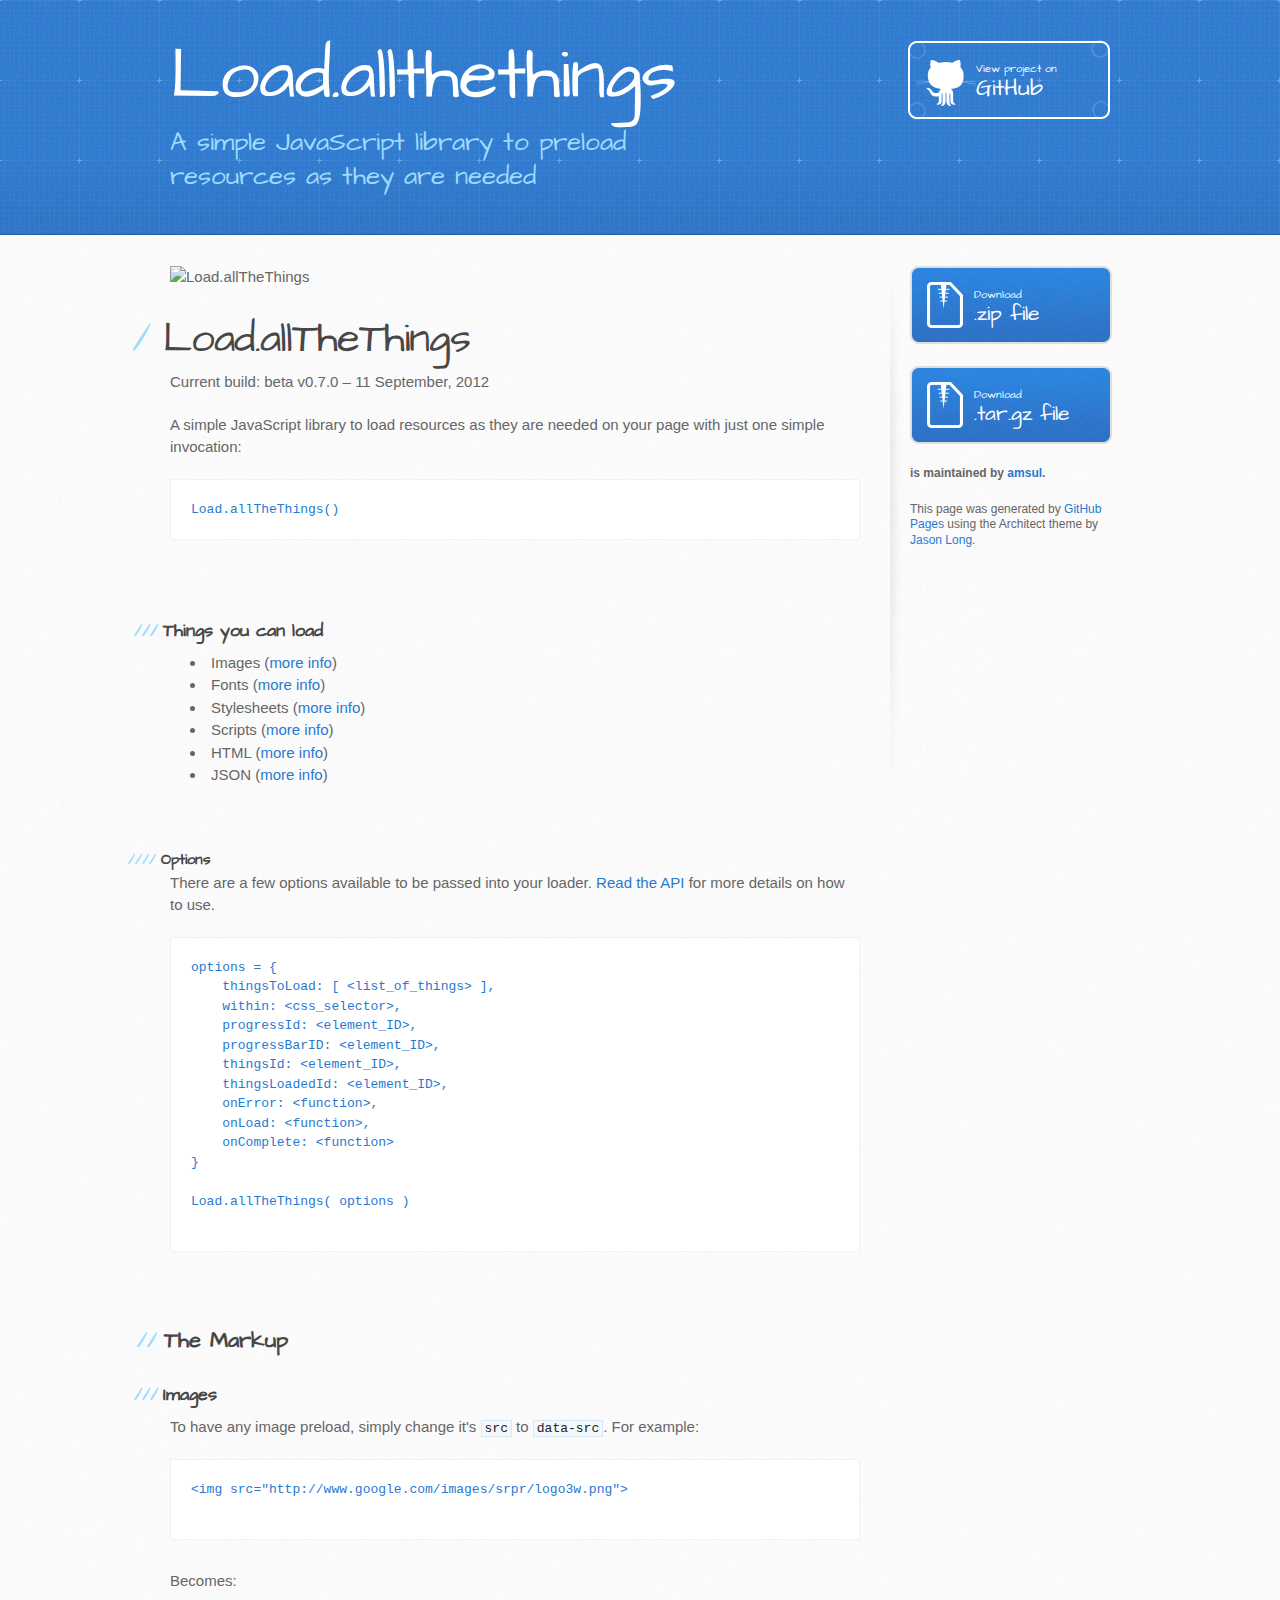
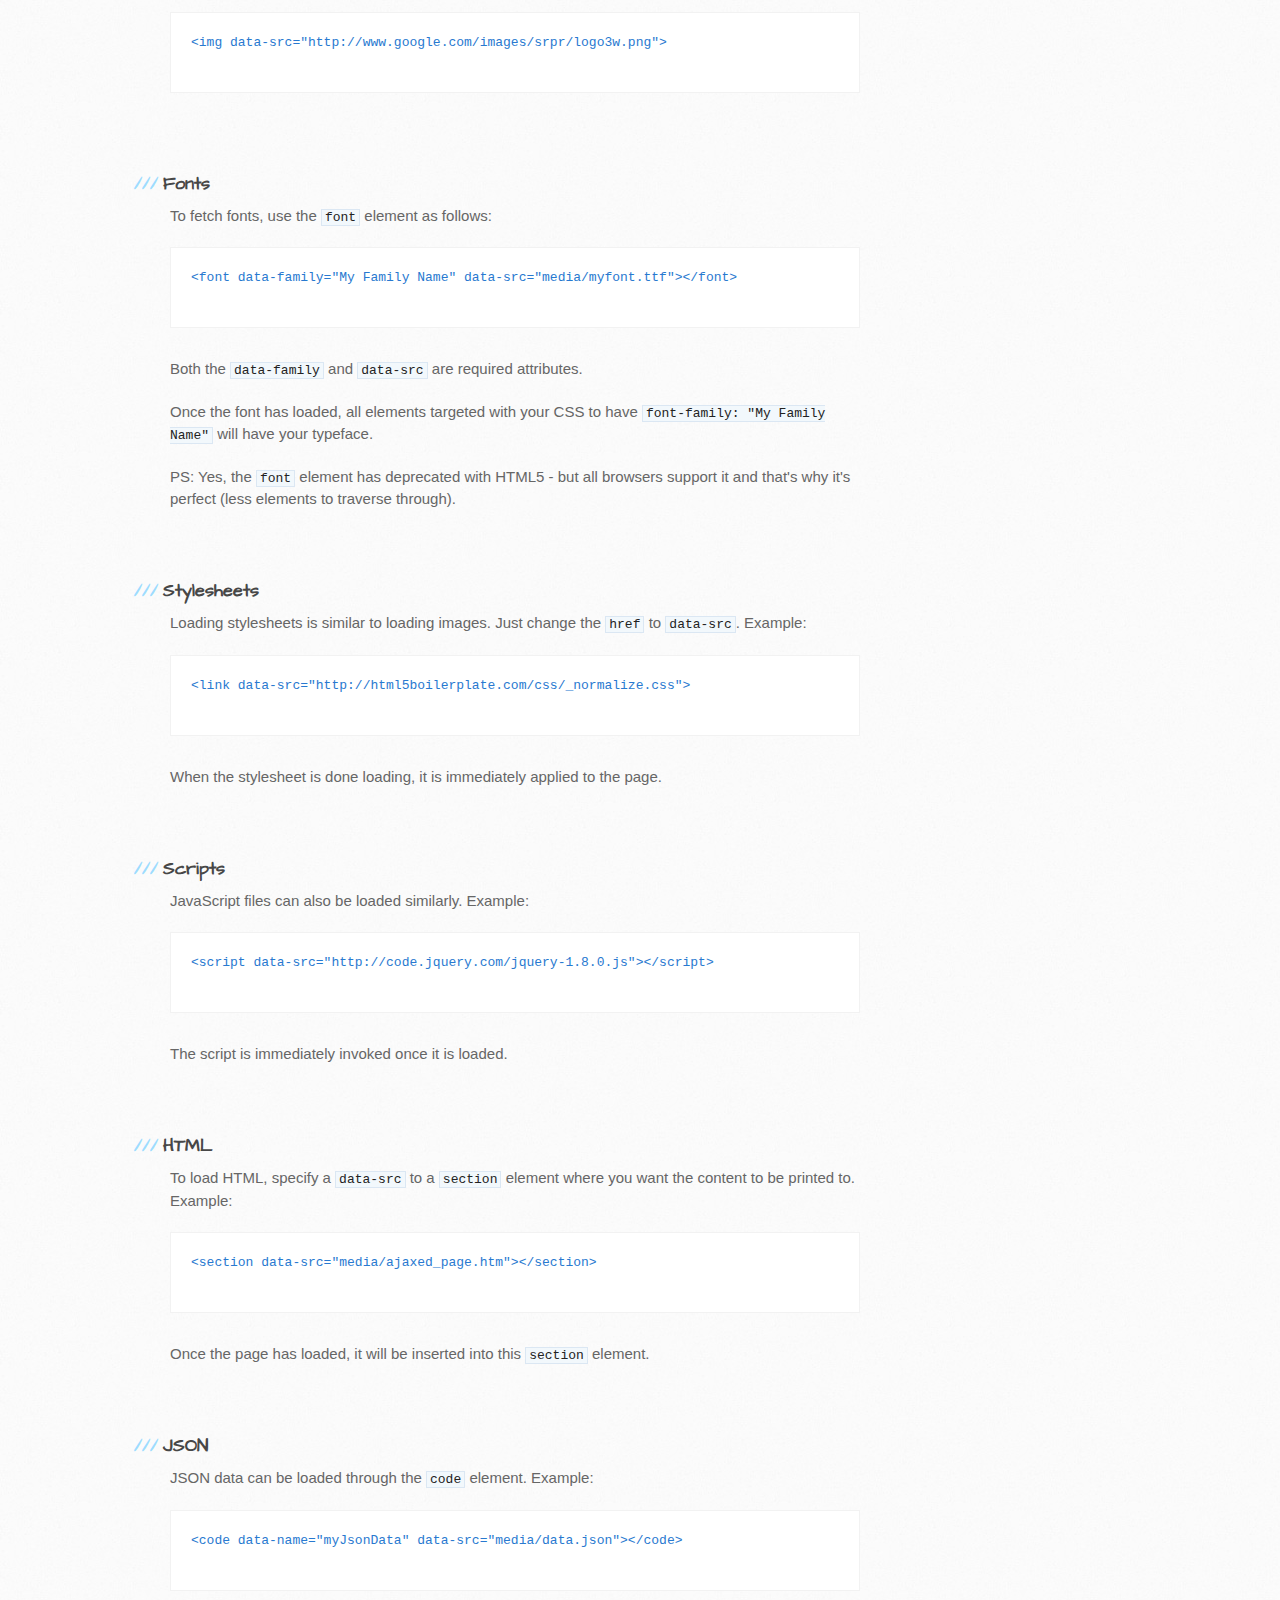
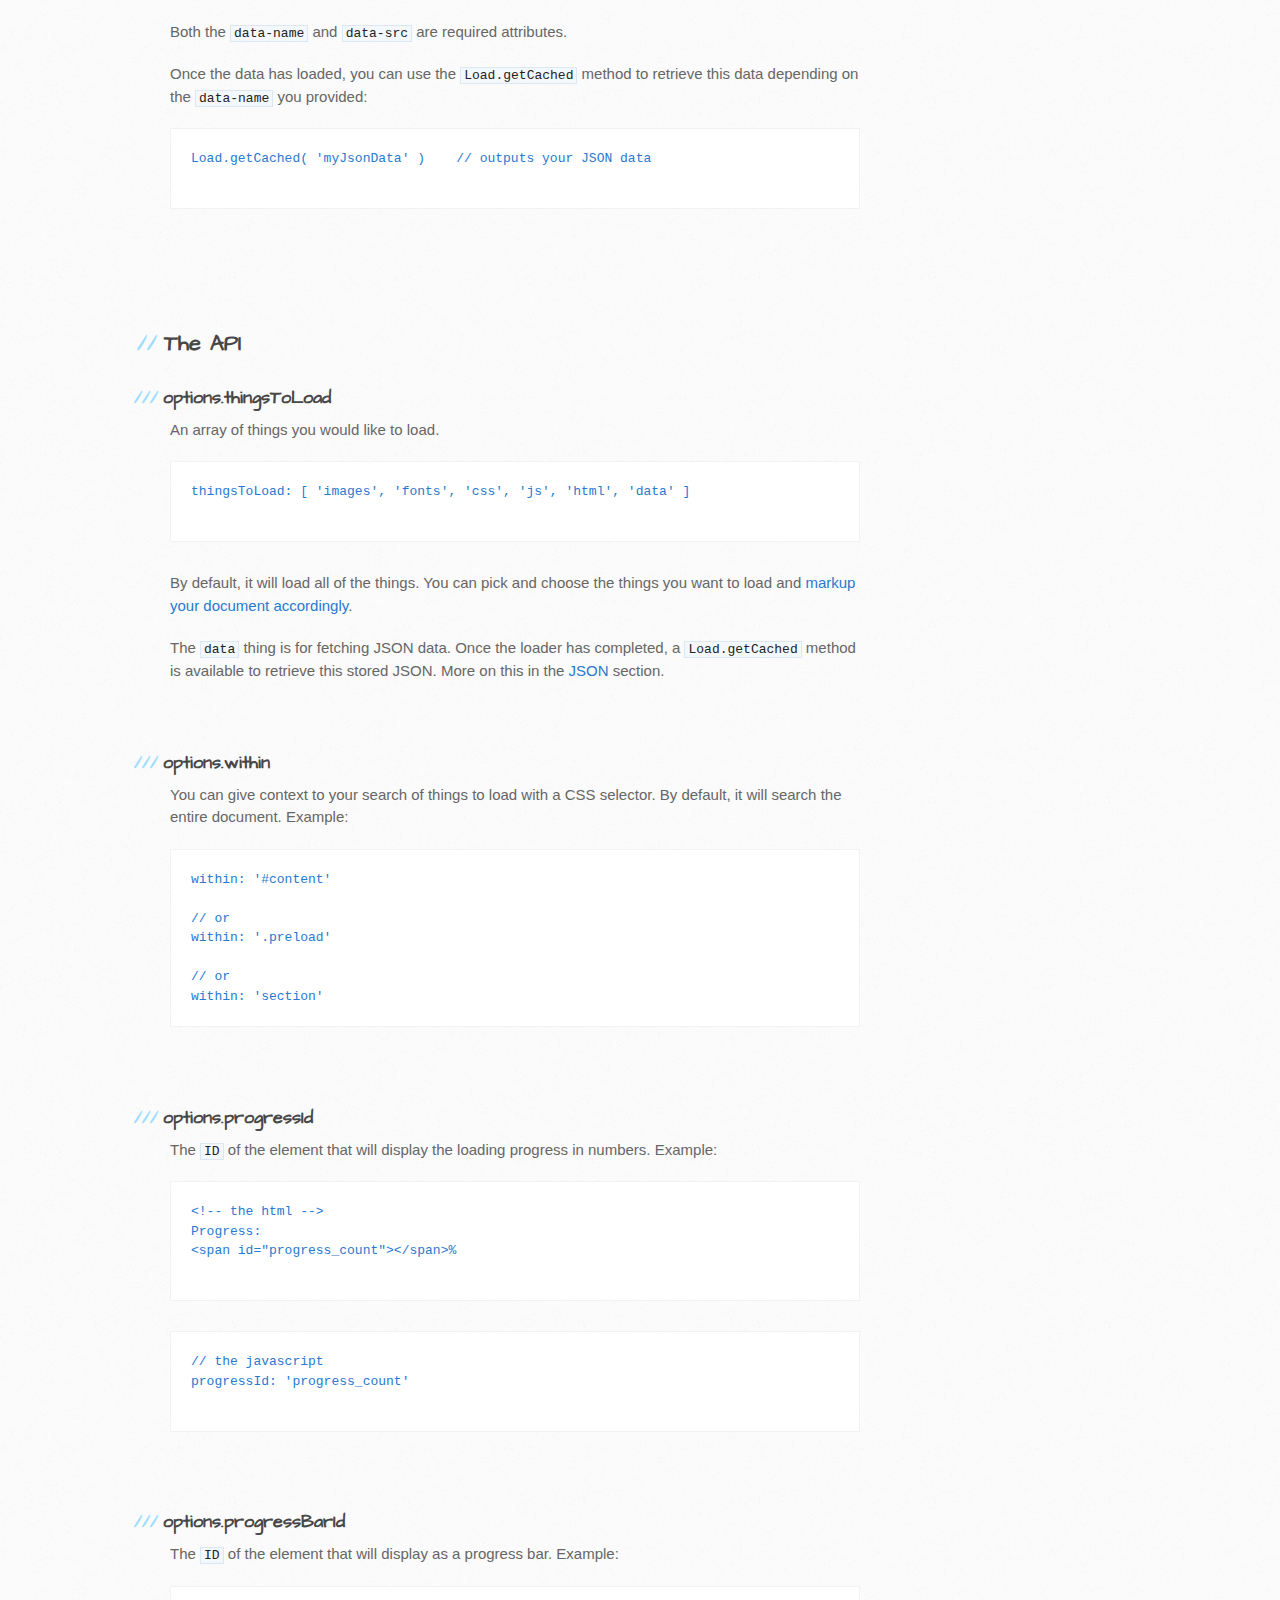
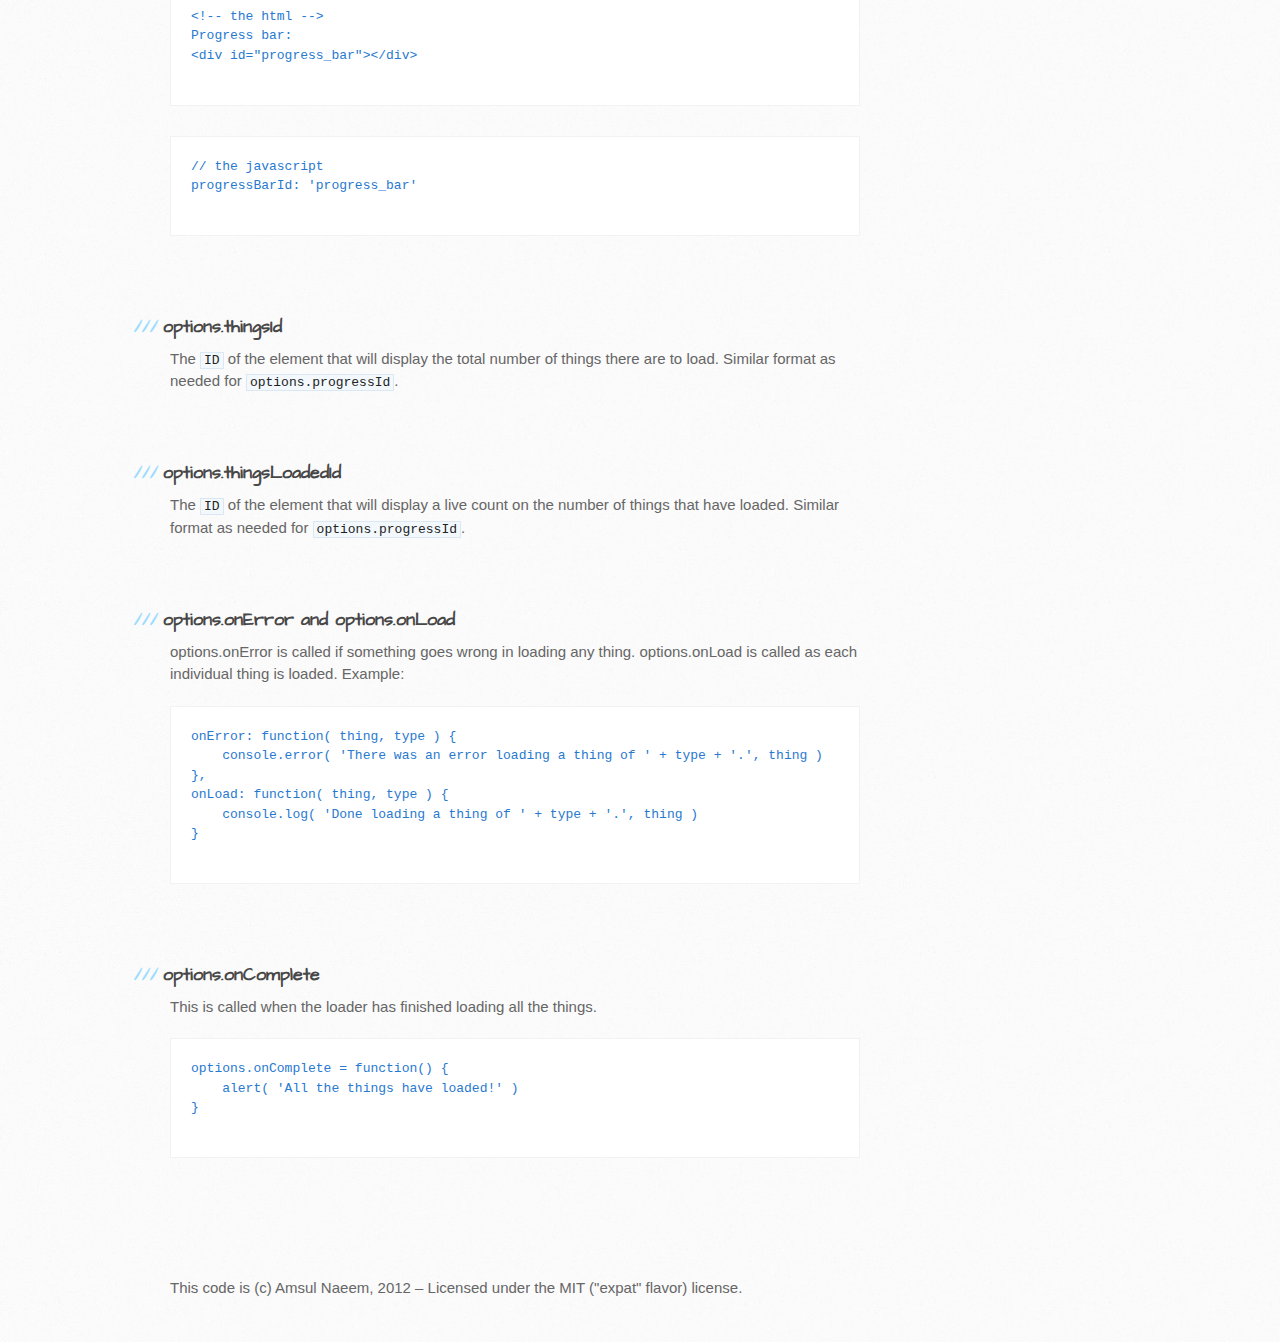
==== commit ec17e3a5: "markup adjusted" ====
--- a/index.html
+++ b/index.html
@@ -62,18 +62,18 @@
           <p>There are a few options available to be passed into your loader. <a href="#the-api">Read the API</a> for more details on how to use.</p>
 
           <pre><code>options = {
-              thingsToLoad: [ &lt;list_of_things&gt; ],
-              within: &lt;css_selector&gt;,
-              progressId: &lt;element_ID&gt;,
-              progressBarID: &lt;element_ID&gt;,
-              thingsId: &lt;element_ID&gt;,
-              thingsLoadedId: &lt;element_ID&gt;,
-              onError: &lt;function&gt;,
-              onLoad: &lt;function&gt;,
-              onComplete: &lt;function&gt;
-          }
-
-          Load.allTheThings( options )
+    thingsToLoad: [ &lt;list_of_things&gt; ],
+    within: &lt;css_selector&gt;,
+    progressId: &lt;element_ID&gt;,
+    progressBarID: &lt;element_ID&gt;,
+    thingsId: &lt;element_ID&gt;,
+    thingsLoadedId: &lt;element_ID&gt;,
+    onError: &lt;function&gt;,
+    onLoad: &lt;function&gt;,
+    onComplete: &lt;function&gt;
+}
+
+Load.allTheThings( options )
           </code></pre>
 
           <p><br></p>
@@ -181,12 +181,12 @@
 
           <pre><code>within: '#content'
 
-          // or
-          within: '.preload'
-
-          // or
-          within: 'section'
-          </code></pre>
+// or
+within: '.preload'
+
+// or
+within: 'section'
+</code></pre>
 
           <p><br></p>
 
@@ -195,12 +195,12 @@
           <p>The <code>ID</code> of the element that will display the loading progress in numbers. Example:</p>
 
           <pre><code>&lt;!-- the html --&gt;
-          Progress:
-          &lt;span id="progress_count"&gt;&lt;/span&gt;%
+Progress:
+&lt;span id="progress_count"&gt;&lt;/span&gt;%
           </code></pre>
 
           <pre><code>// the javascript
-          progressId: 'progress_count'
+progressId: 'progress_count'
           </code></pre>
 
           <p><br></p>
@@ -210,12 +210,12 @@
           <p>The <code>ID</code> of the element that will display as a progress bar. Example:</p>
 
           <pre><code>&lt;!-- the html --&gt;
-          Progress bar:
-          &lt;div id="progress_bar"&gt;&lt;/div&gt;
+Progress bar:
+&lt;div id="progress_bar"&gt;&lt;/div&gt;
           </code></pre>
 
           <pre><code>// the javascript
-          progressBarId: 'progress_bar'
+progressBarId: 'progress_bar'
           </code></pre>
 
           <p><br></p>
@@ -237,11 +237,11 @@
           <p><strong>options.onError</strong> is called if something goes wrong in loading any thing. <strong>options.onLoad</strong> is called as each individual thing is loaded. Example:</p>
 
           <pre><code>onError: function( thing, type ) {
-              console.error( 'There was an error loading a thing of ' + type + '.', thing )
-          },
-          onLoad: function( thing, type ) {
-              console.log( 'Done loading a thing of ' + type + '.', thing )
-          }
+    console.error( 'There was an error loading a thing of ' + type + '.', thing )
+},
+onLoad: function( thing, type ) {
+    console.log( 'Done loading a thing of ' + type + '.', thing )
+}
           </code></pre>
 
           <p><br></p>
@@ -251,8 +251,8 @@
           <p>This is called when the loader has finished loading all the things.</p>
 
           <pre><code>options.onComplete = function() {
-              alert( 'All the things have loaded!' )
-          }
+    alert( 'All the things have loaded!' )
+}
           </code></pre>
 
           <p><br><br></p>
